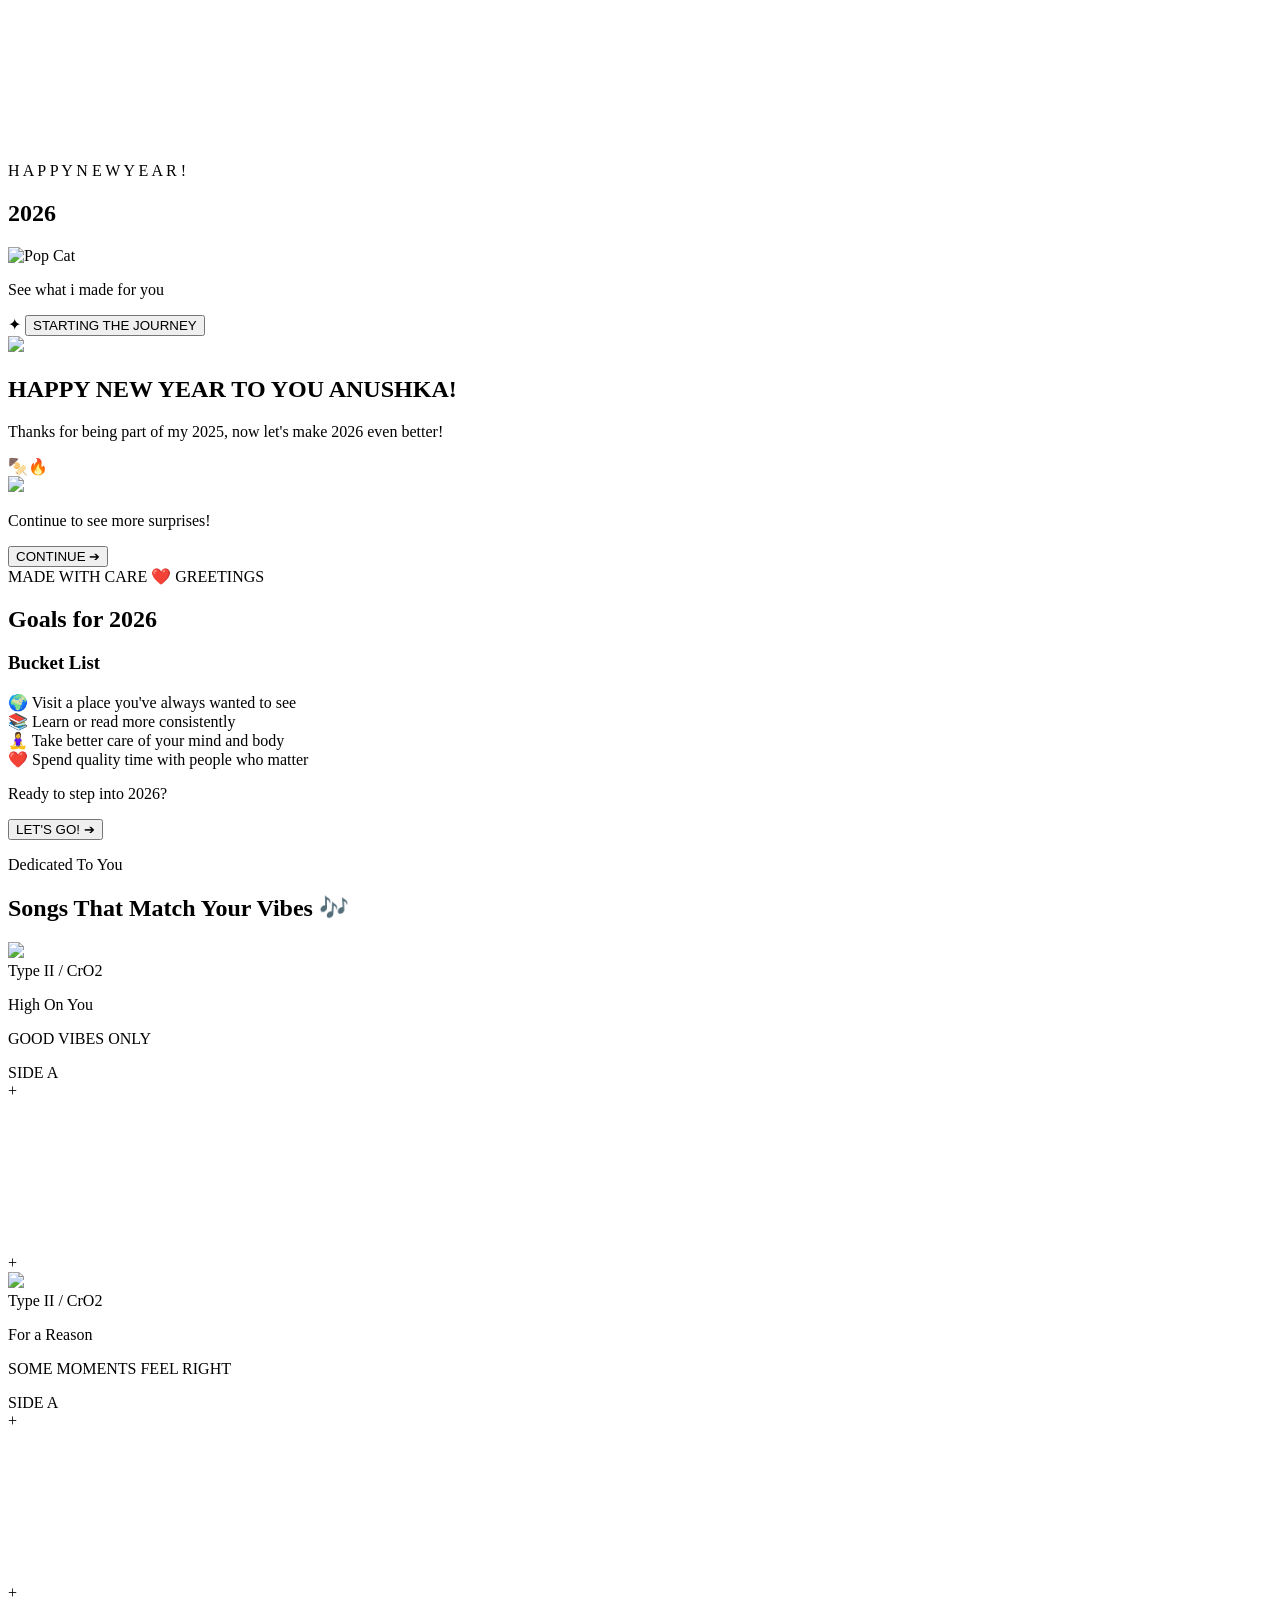
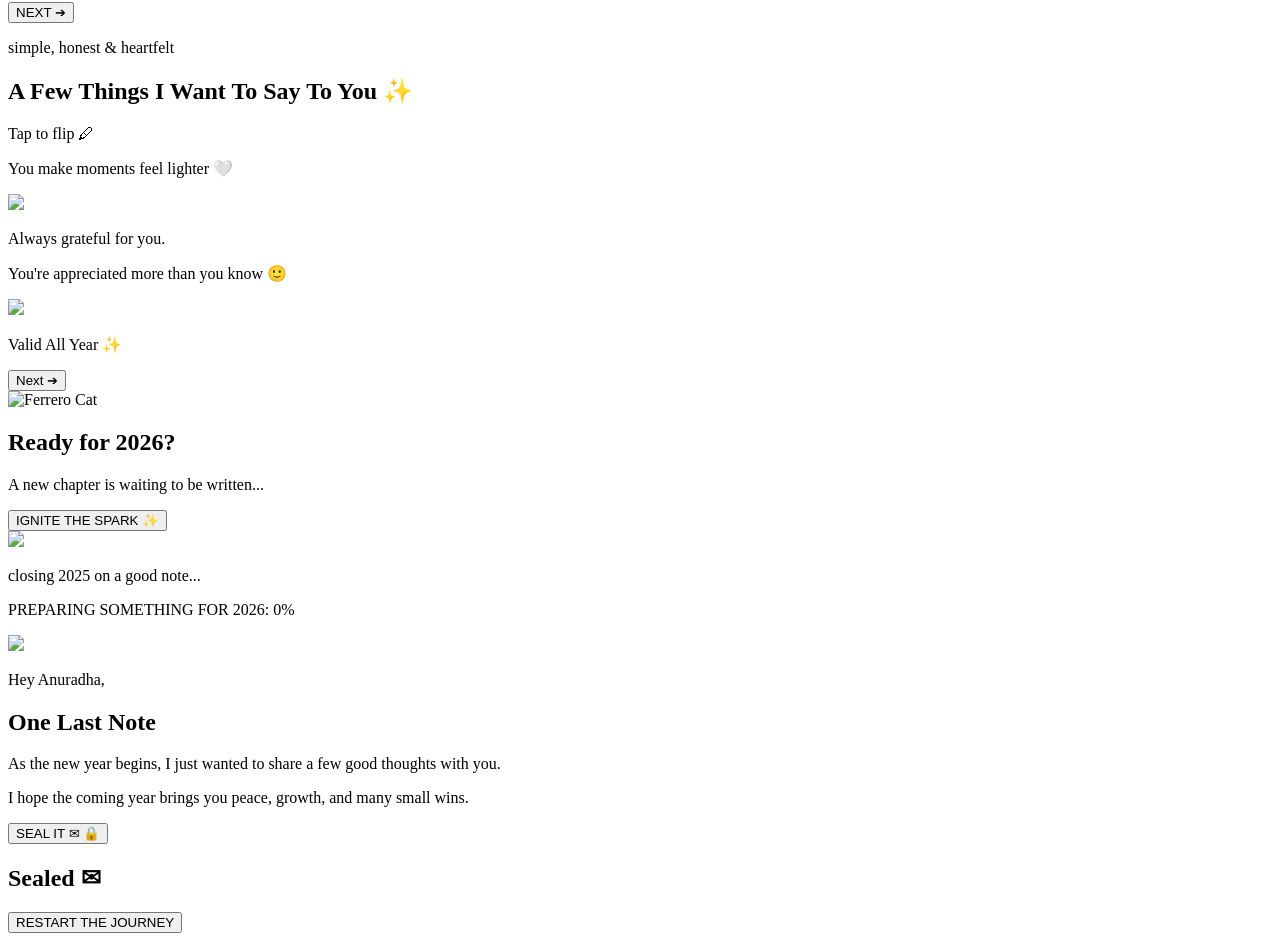
==== index.html @ 5d6a02c7 "Create index.html" ====
<!DOCTYPE html>
<html lang="en">
<head>
    <meta charset="UTF-8">
    <meta name="viewport" content="width=device-width, initial-scale=1.0, maximum-scale=1.0, user-scalable=no">
    <title>Anushka 2026 Surprises</title>
    <link rel="stylesheet" href="style.css">
    <link href="https://fonts.googleapis.com/css2?family=Cinzel:wght@400;700&family=Dancing+Script:wght@400;700&family=Quicksand:wght@300;400;600&family=Playfair+Display:ital,wght@0,400;0,700;1,400&display=swap" rel="stylesheet">
</head>
<body>

    <section id="scene-1" class="scene active dark-mode">
        <canvas id="star-canvas"></canvas>
        <canvas id="firework-canvas"></canvas>
        <div class="content-center hidden-content" id="intro-content">
            <div class="intro-sub">H A P P Y   N E W   Y E A R !</div>
            <h1 class="year-title">2026</h1>
            <div class="cat-box">
                <img src="pop_cat.gif" alt="Pop Cat">
            </div>
            <p class="italic-msg">See what i made for you</p>
            <div class="btn-container">
                <span class="sparkle">✦</span>
                <button class="text-btn" onclick="goToScene(2)">STARTING THE JOURNEY</button>
            </div>
        </div>
    </section>

    <section id="scene-2" class="scene red-mode">
        <img src="santa_top_left.png" class="corner-decoration top-left-cat">
        <div class="red-card">
            <h2 class="greeting-title">HAPPY NEW YEAR TO YOU ANUSHKA!</h2>
            <p class="greeting-subtitle">Thanks for being part of my 2025, now let's make 2026 even better!</p>
            <div class="bbq-wrapper">
                <div class="bbq-icon">🍢🔥</div>
                <img src="strawberry_jump.gif" class="bbq-cat-small">
            </div>
            <p class="continue-msg">Continue to see more surprises!</p>
            <button class="red-next-btn" onclick="goToScene(3)">CONTINUE ➔</button>
        </div>
        <div class="made-with-care">MADE WITH CARE ❤️ GREETINGS</div>
    </section>

    <section id="scene-3" class="scene light-mode">
        <div class="bucket-container">
            <h2 class="bucket-title">Goals for 2026</h2>
            <h3 class="bucket-subtitle">Bucket List</h3>
            <div class="check-list">
                <div class="check-item"><span class="box checked"></span> 🌍 Visit a place you've always wanted to see</div>
                <div class="check-item"><span class="box"></span> 📚 Learn or read more consistently</div>
                <div class="check-item"><span class="box"></span> 🧘‍♀️ Take better care of your mind and body</div>
                <div class="check-item"><span class="box"></span> ❤️ Spend quality time with people who matter</div>
            </div>
            <p class="ready-text">Ready to step into 2026?</p>
            <button class="go-btn" onclick="goToScene(4)">LET'S GO! ➔</button>
        </div>
    </section>

    <section id="scene-4" class="scene light-mode scrollable">
        <div class="music-header">
            <p class="vibe-text">Dedicated To You</p>
            <h2 class="vibe-title">Songs That Match Your Vibes 🎶</h2>
        </div>

        <div class="cassette-container" id="cassette-1" onclick="toggleMusic('high_on_you.mp3', this)">
            <div class="cassette-label">
                <img src="song1.jpg" class="album-art">
                <div class="song-meta">
                    <span class="tape-type">Type II / CrO2</span>
                    <p class="tape-title">High On You</p>
                    <p class="tape-sub">GOOD VIBES ONLY</p>
                </div>
                <div class="side-a">SIDE A</div>
            </div>
            <div class="tape-mechanism">
                <div class="wheel left-wheel"><div class="plus-mark">+</div></div>
                <div class="wave-container"><canvas class="wave-canvas"></canvas></div>
                <div class="wheel right-wheel"><div class="plus-mark">+</div></div>
            </div>
        </div>

        <div class="cassette-container" onclick="toggleMusic('for_a_reason.mp3', this)">
            <div class="cassette-label">
                <img src="song2.jpg" class="album-art">
                <div class="song-meta">
                    <span class="tape-type">Type II / CrO2</span>
                    <p class="tape-title">For a Reason</p>
                    <p class="tape-sub">SOME MOMENTS FEEL RIGHT</p>
                </div>
                <div class="side-a">SIDE A</div>
            </div>
            <div class="tape-mechanism">
                <div class="wheel left-wheel"><div class="plus-mark">+</div></div>
                <div class="wave-container"><canvas class="wave-canvas"></canvas></div>
                <div class="wheel right-wheel"><div class="plus-mark">+</div></div>
            </div>
        </div>

        <button class="floating-next" onclick="goToScene(5)">NEXT ➔</button>
        <div class="spacer"></div>
    </section>

    <section id="scene-5" class="scene light-mode scrollable">
        <div class="music-header">
            <p class="vibe-text">simple, honest & heartfelt</p>
            <h2 class="vibe-title">A Few Things I Want To Say To You ✨</h2>
            <p class="tap-flip">Tap to flip 🖊</p>
        </div>

        <div class="sticky-note-wrapper" onclick="this.classList.toggle('is-flipped')">
            <div class="note-inner">
                <div class="note-front note-pink">
                    <div class="tape-top"></div>
                    <p class="note-text">You make moments feel lighter 🤍</p>
                </div>
                <div class="note-back">
                    <img src="flip1.jpg">
                    <p class="back-caption">Always grateful for you.</p>
                </div>
            </div>
        </div>

        <div class="sticky-note-wrapper" onclick="this.classList.toggle('is-flipped')">
            <div class="note-inner">
                <div class="note-front note-yellow">
                    <div class="tape-top"></div>
                    <p class="note-text">You're appreciated more than you know 🙂</p>
                </div>
                <div class="note-back">
                    <img src="flip3.jpg">
                    <p class="back-caption">Valid All Year ✨</p>
                </div>
            </div>
        </div>

        <button class="pink-next-btn" onclick="goToScene(6)">Next ➔</button>
        <div class="spacer"></div>
    </section>

    <section id="scene-6" class="scene light-mode">
        <div class="ferrero-wrapper">
            <div class="ferrero-card">
                <img src="ferrero_cat.png" alt="Ferrero Cat">
            </div>
            <h2 class="ready-title">Ready for 2026?</h2>
            <p class="chapter-text">A new chapter is waiting to be written...</p>
            <button class="ignite-btn" onclick="goToScene(7)">IGNITE THE SPARK ✨</button>
        </div>
    </section>

    <section id="scene-7" class="scene light-mode">
        <div class="content-center">
            <img src="pop_cat.gif" class="loader-cat">
            <p class="closing-text">closing 2025 on a good note...</p>
            <div class="loading-bar-bg"><div class="loading-bar-fill"></div></div>
            <p class="loading-perc">PREPARING SOMETHING FOR 2026: <span id="perc">0%</span></p>
        </div>
    </section>

    <section id="scene-8" class="scene light-mode">
        <div class="letter-box">
            <div class="letter-top">
                <img src="final_cat_blend.png" class="blend-header">
            </div>
            <div class="letter-content">
                <p class="hey-anu">Hey Anuradha,</p>
                <h2 class="note-title">One Last Note</h2>
                <p class="main-para">As the new year begins, I just wanted to share a few good thoughts with you.</p>
                <p class="main-para">I hope the coming year brings you peace, growth, and many small wins.</p>
                <button class="seal-btn" onclick="goToScene(9)">SEAL IT ✉ 🔒</button>
            </div>
        </div>
    </section>

    <section id="scene-9" class="scene light-mode">
        <div class="content-center">
            <h2 class="sealed-header">Sealed ✉</h2>
            <div class="typewriter-box">
                <p id="type-text"></p>
            </div>
            <button class="restart-btn" id="restart" onclick="location.reload()">RESTART THE JOURNEY</button>
        </div>
    </section>

    <audio id="global-audio"></audio>
    <script src="script.js"></script>
</body>
</html>
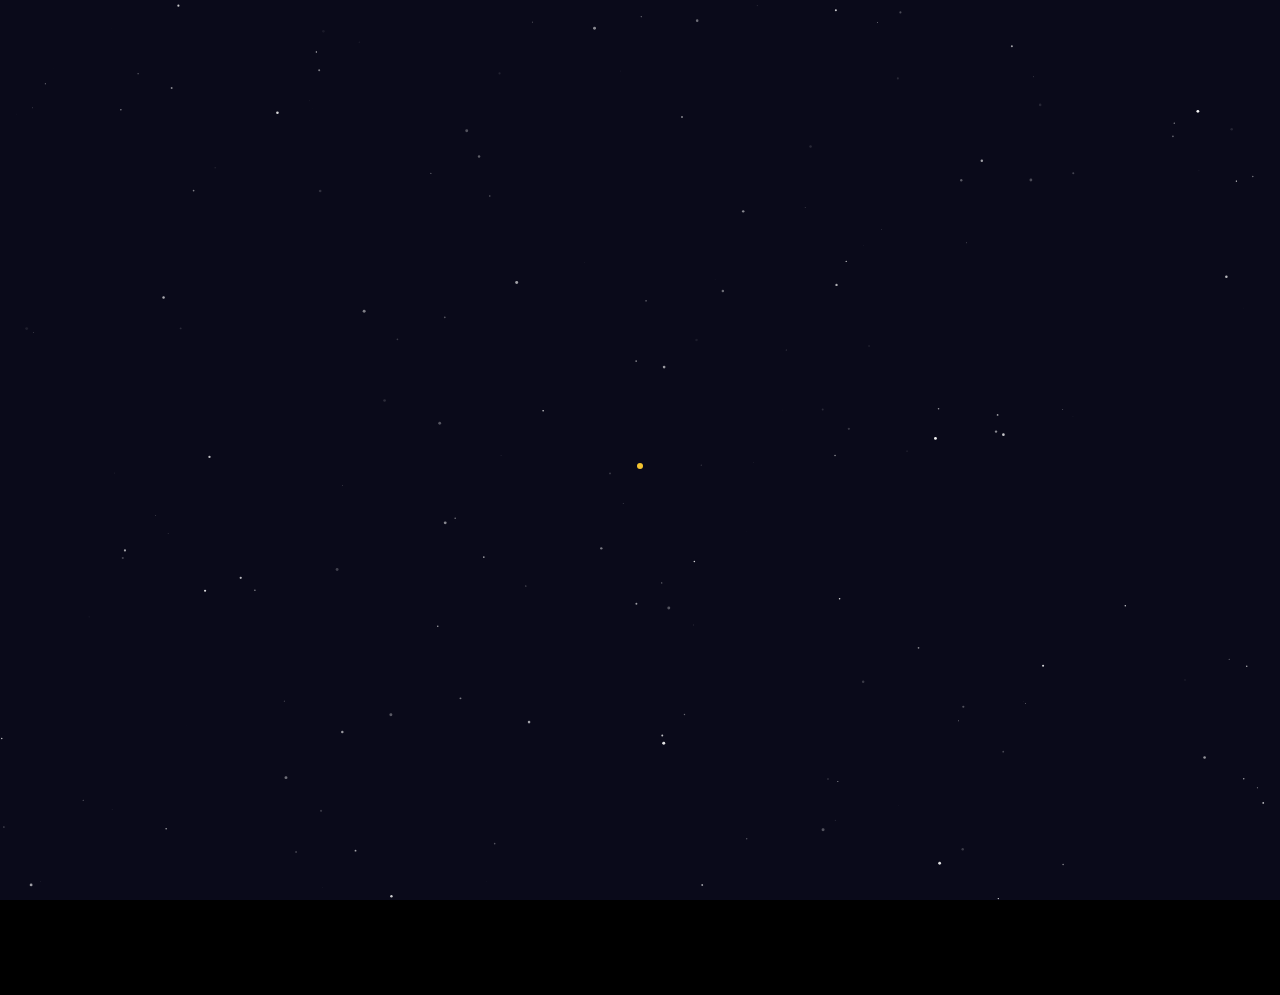
==== commit 0cb888bd: "Rename index (5).html to index.html" ====
--- a/index.html
+++ b/index.html
@@ -3,7 +3,7 @@
 <head>
     <meta charset="UTF-8">
     <meta name="viewport" content="width=device-width, initial-scale=1.0, maximum-scale=1.0, user-scalable=no">
-    <title>Anushka 2026 Surprises</title>
+    <title>anurag 2026 Surprises</title>
     <link rel="stylesheet" href="style.css">
     <link href="https://fonts.googleapis.com/css2?family=Cinzel:wght@400;700&family=Dancing+Script:wght@400;700&family=Quicksand:wght@300;400;600&family=Playfair+Display:ital,wght@0,400;0,700;1,400&display=swap" rel="stylesheet">
 </head>
@@ -27,16 +27,21 @@
     </section>
 
     <section id="scene-2" class="scene red-mode">
-        <img src="santa_top_left.png" class="corner-decoration top-left-cat">
-        <div class="red-card">
-            <h2 class="greeting-title">HAPPY NEW YEAR TO YOU ANUSHKA!</h2>
-            <p class="greeting-subtitle">Thanks for being part of my 2025, now let's make 2026 even better!</p>
-            <div class="bbq-wrapper">
-                <div class="bbq-icon">🍢🔥</div>
-                <img src="strawberry_jump.gif" class="bbq-cat-small">
-            </div>
-            <p class="continue-msg">Continue to see more surprises!</p>
-            <button class="red-next-btn" onclick="goToScene(3)">CONTINUE ➔</button>
+        <div class="envelope-wrapper">
+            <div class="envelope-body">
+                <img src="santa_top_left.png" class="envelope-cat-decoration">
+                <div class="envelope-flap"></div>
+                <div class="sliding-card">
+                    <h2 class="fancy-greeting">Happy New Year my dearest Anurag</h2>
+                    <img src="new_year_image.png" class="mid-card-img" alt="New Year Image">
+                    <p class="card-text">Thanks for being part of my 2025, now let's make 2026 even better!</p>
+                    <div class="bbq-wrapper">
+                        <div class="bbq-icon">🍢🔥</div>
+                        <img src="strawberry_jump.gif" class="bbq-cat-small">
+                    </div>
+                </div>
+            </div>
+            <button class="red-next-btn fancy-shadow" onclick="goToScene(3)">CONTINUE ➔</button>
         </div>
         <div class="made-with-care">MADE WITH CARE ❤️ GREETINGS</div>
     </section>
@@ -46,10 +51,10 @@
             <h2 class="bucket-title">Goals for 2026</h2>
             <h3 class="bucket-subtitle">Bucket List</h3>
             <div class="check-list">
-                <div class="check-item"><span class="box checked"></span> 🌍 Visit a place you've always wanted to see</div>
-                <div class="check-item"><span class="box"></span> 📚 Learn or read more consistently</div>
-                <div class="check-item"><span class="box"></span> 🧘‍♀️ Take better care of your mind and body</div>
-                <div class="check-item"><span class="box"></span> ❤️ Spend quality time with people who matter</div>
+                <div class="check-item"><span class="box"></span> 🌍 Study hard for straight 4 months and get into our dream med college.</div>
+                <div class="check-item"><span class="box"></span> 📚 love me always</div>
+                <div class="check-item"><span class="box"></span> 🧘‍♀️ read a lot of books and take better care of your mind and body</div>
+                <div class="check-item"><span class="box"></span> ❤️ eat healthy and spend quality time with me</div>
             </div>
             <p class="ready-text">Ready to step into 2026?</p>
             <button class="go-btn" onclick="goToScene(4)">LET'S GO! ➔</button>
@@ -62,7 +67,7 @@
             <h2 class="vibe-title">Songs That Match Your Vibes 🎶</h2>
         </div>
 
-        <div class="cassette-container" id="cassette-1" onclick="toggleMusic('high_on_you.mp3', this)">
+        <div class="cassette-container" onclick="toggleMusic('high_on_you.mp3', this)">
             <div class="cassette-label">
                 <img src="song1.jpg" class="album-art">
                 <div class="song-meta">
@@ -96,7 +101,24 @@
             </div>
         </div>
 
-        <button class="floating-next" onclick="goToScene(5)">NEXT ➔</button>
+        <div class="cassette-container" onclick="toggleMusic('dil_ka_jo_haal.mp3', this)">
+            <div class="cassette-label">
+                <img src="pop_cat.gif" class="album-art">
+                <div class="song-meta">
+                    <span class="tape-type">Type II / CrO2</span>
+                    <p class="tape-title">Dil ka Jo Haal Hai</p>
+                    <p class="tape-sub">PERFECT REFLECTIONS</p>
+                </div>
+                <div class="side-a">SIDE A</div>
+            </div>
+            <div class="tape-mechanism">
+                <div class="wheel left-wheel"><div class="plus-mark">+</div></div>
+                <div class="wave-container"><canvas class="wave-canvas"></canvas></div>
+                <div class="wheel right-wheel"><div class="plus-mark">+</div></div>
+            </div>
+        </div>
+
+        <button class="floating-next fancy-btn-large" onclick="goToScene(5)">NEXT ➔</button>
         <div class="spacer"></div>
     </section>
 
@@ -113,10 +135,7 @@
                     <div class="tape-top"></div>
                     <p class="note-text">You make moments feel lighter 🤍</p>
                 </div>
-                <div class="note-back">
-                    <img src="flip1.jpg">
-                    <p class="back-caption">Always grateful for you.</p>
-                </div>
+                <div class="note-back"><img src="flip1.jpg"><p class="back-caption">Always grateful.</p></div>
             </div>
         </div>
 
@@ -124,27 +143,34 @@
             <div class="note-inner">
                 <div class="note-front note-yellow">
                     <div class="tape-top"></div>
-                    <p class="note-text">You're appreciated more than you know 🙂</p>
-                </div>
-                <div class="note-back">
-                    <img src="flip3.jpg">
-                    <p class="back-caption">Valid All Year ✨</p>
-                </div>
-            </div>
-        </div>
-
-        <button class="pink-next-btn" onclick="goToScene(6)">Next ➔</button>
+                    <p class="note-text"> i Love you more than you know 💖</p>
+                </div>
+                <div class="note-back"><img src="flip3.jpg"><p class="back-caption">Valid All Year ✨</p></div>
+            </div>
+        </div>
+
+        <div class="sticky-note-wrapper" onclick="this.classList.toggle('is-flipped')">
+            <div class="note-inner">
+                <div class="note-front note-pink" style="background:#e1f5fe">
+                    <div class="tape-top"></div>
+                    <p class="note-text">New Year Voucher: Extra smiles 😄</p>
+                </div>
+                <div class="note-back"><img src="final_cat_blend.png"><p class="back-caption">Keep Shining.</p></div>
+            </div>
+        </div>
+
+        <button class="pink-next-btn fancy-btn-large" onclick="goToScene(6)">Next ➔</button>
         <div class="spacer"></div>
     </section>
 
     <section id="scene-6" class="scene light-mode">
-        <div class="ferrero-wrapper">
-            <div class="ferrero-card">
+        <div class="ferrero-wrapper centered-box">
+            <div class="ferrero-card-small">
                 <img src="ferrero_cat.png" alt="Ferrero Cat">
             </div>
-            <h2 class="ready-title">Ready for 2026?</h2>
-            <p class="chapter-text">A new chapter is waiting to be written...</p>
-            <button class="ignite-btn" onclick="goToScene(7)">IGNITE THE SPARK ✨</button>
+            <h2 class="ready-title-fancy">Ready for 2026?</h2>
+            <p class="chapter-text-large">A new chapter is waiting to be written...</p>
+            <button class="ignite-btn-aesthetic" onclick="goToScene(7)">IGNITE THE SPARK ✨</button>
         </div>
     </section>
 
@@ -153,32 +179,34 @@
             <img src="pop_cat.gif" class="loader-cat">
             <p class="closing-text">closing 2025 on a good note...</p>
             <div class="loading-bar-bg"><div class="loading-bar-fill"></div></div>
-            <p class="loading-perc">PREPARING SOMETHING FOR 2026: <span id="perc">0%</span></p>
-        </div>
-    </section>
-
-    <section id="scene-8" class="scene light-mode">
-        <div class="letter-box">
+            <p class="loading-perc">PREPARING FOR 2026: <span id="perc">0%</span></p>
+        </div>
+    </section>
+
+    <section id="scene-8" class="scene light-mode aesthetic-center">
+        <div class="letter-box aesthetic-card">
             <div class="letter-top">
                 <img src="final_cat_blend.png" class="blend-header">
             </div>
             <div class="letter-content">
-                <p class="hey-anu">Hey Anuradha,</p>
-                <h2 class="note-title">One Last Note</h2>
-                <p class="main-para">As the new year begins, I just wanted to share a few good thoughts with you.</p>
-                <p class="main-para">I hope the coming year brings you peace, growth, and many small wins.</p>
-                <button class="seal-btn" onclick="goToScene(9)">SEAL IT ✉ 🔒</button>
-            </div>
-        </div>
-    </section>
-
-    <section id="scene-9" class="scene light-mode">
-        <div class="content-center">
-            <h2 class="sealed-header">Sealed ✉</h2>
+                <p class="hey-anu">Hey anurag,</p>
+                <h2 class="note-title">One Last Note my forever favourite boy💌</h2>
+                <p class="main-para">As this new year begins, I wish for us. more love, more understanding, more laughter, and countless moments together. May this year be kind to you, fulfil your dreams, and keep us close, always.
+I love you more than I can ever explain. With you, love truly feels like home.
+Happy New Year, my love 🤍</p>
+                <button class="seal-btn-gold" onclick="goToScene(9)">SEAL IT ✉ 🔒</button>
+            </div>
+        </div>
+    </section>
+
+    <section id="scene-9" class="scene light-mode decorated-shield">
+        <div class="shield-decoration-container">
+            <div class="sparkles-bg">✨ 🛡️ ✨</div>
+            <h2 class="shield-header-fancy">Sealed ✉</h2>
             <div class="typewriter-box">
-                <p id="type-text"></p>
-            </div>
-            <button class="restart-btn" id="restart" onclick="location.reload()">RESTART THE JOURNEY</button>
+                <p id="type-text" class="shield-font"></p>
+            </div>
+            <button class="restart-btn-aesthetic" id="restart" onclick="location.reload()">RESTART THE JOURNEY</button>
         </div>
     </section>
 
--- a/style.css
+++ b/style.css
@@ -0,0 +1,101 @@
+/* --- UNIVERSAL & FONTS --- */
+* { margin: 0; padding: 0; box-sizing: border-box; -webkit-tap-highlight-color: transparent; }
+body { font-family: 'Quicksand', sans-serif; overflow: hidden; height: 100vh; width: 100vw; background: #000; }
+
+/* THEMES */
+.dark-mode { background: #0a0a1a; color: white; }
+.light-mode { background: #FFF8E7; color: #4a4a4a; }
+.red-mode { background: #E63946; color: white; }
+
+/* SCENE MANAGEMENT */
+.scene { position: absolute; top: 0; left: 0; width: 100%; height: 100%; opacity: 0; pointer-events: none; transition: opacity 0.6s ease; display: flex; flex-direction: column; align-items: center; }
+.scene.active { opacity: 1; pointer-events: all; z-index: 10; }
+.scrollable { overflow-y: auto; display: block; }
+
+/* --- SCENE 1: STAR & FIREWORK --- */
+#star-canvas, #firework-canvas { position: absolute; top: 0; left: 0; width: 100%; height: 100%; pointer-events: none; }
+.content-center { display: flex; flex-direction: column; justify-content: center; align-items: center; height: 100%; width: 100%; text-align: center; padding: 20px; z-index: 20; position: relative; }
+.hidden-content { opacity: 0; transform: translateY(20px); transition: all 1.5s ease; }
+.visible-content { opacity: 1; transform: translateY(0); }
+.year-title { font-family: 'Cinzel', serif; font-size: 5rem; font-weight: 700; color: transparent; background: linear-gradient(to bottom, #fff, #f4c430); -webkit-background-clip: text; margin: 10px 0; }
+.cat-box img { width: 110px; border: 2.5px solid #f4c430; padding: 5px; background: rgba(0,0,0,0.2); }
+.text-btn { background: none; border: none; border-bottom: 1.5px solid #f4c430; color: #f4c430; font-family: 'Cinzel'; letter-spacing: 2px; padding-bottom: 5px; cursor: pointer; margin-top: 25px; }
+
+/* --- SCENE 2: RED GREETING --- */
+.red-card { background: white; width: 85%; padding: 40px 20px; border-radius: 12px; color: #E63946; text-align: center; box-shadow: 0 10px 30px rgba(0,0,0,0.2); position: relative; margin-top: 60px; }
+.corner-decoration { position: absolute; width: 110px; z-index: 20; }
+.top-left-cat { top: -20px; left: -20px; }
+.greeting-title { font-family: 'Cinzel'; font-size: 1.2rem; line-height: 1.4; margin-bottom: 15px; }
+.greeting-subtitle { font-family: 'Quicksand'; font-size: 0.9rem; color: #555; }
+.bbq-wrapper { margin: 25px 0; display: flex; flex-direction: column; align-items: center; }
+.bbq-icon { font-size: 4rem; margin-bottom: 10px; }
+.bbq-cat-small { width: 50px; }
+.red-next-btn { background: #E63946; color: white; border: none; padding: 12px 30px; border-radius: 50px; font-weight: bold; margin-top: 20px; cursor: pointer; }
+.made-with-care { position: absolute; bottom: 30px; font-size: 0.7rem; letter-spacing: 2px; opacity: 0.8; }
+
+/* --- SCENE 3: BUCKET LIST --- */
+.bucket-container { background: white; width: 85%; height: 75%; border-radius: 15px; padding: 40px 25px; margin-top: 60px; box-shadow: 0 5px 15px rgba(0,0,0,0.05); text-align: center; }
+.bucket-title { font-family: 'Playfair Display'; font-size: 1.8rem; font-weight: 700; color: #333; }
+.bucket-subtitle { font-family: 'Dancing Script'; font-size: 2.2rem; color: #E63946; margin-bottom: 30px; }
+.check-list { text-align: left; }
+.check-item { margin-bottom: 20px; display: flex; align-items: center; font-size: 0.95rem; color: #555; font-weight: 600; }
+.box { width: 22px; height: 22px; border: 2px solid #E63946; margin-right: 15px; border-radius: 4px; position: relative; }
+.box.checked::after { content: '✓'; position: absolute; top: -3px; left: 3px; color: #E63946; font-size: 1.2rem; font-weight: bold; }
+.go-btn { background: #E63946; color: white; border: none; padding: 15px 50px; border-radius: 50px; font-weight: 800; margin-top: 40px; width: 100%; box-shadow: 0 4px 10px rgba(230,57,70,0.3); }
+
+/* --- SCENE 4: MUSIC --- */
+.music-header { text-align: center; padding: 50px 20px 20px; }
+.vibe-text { font-family: 'Dancing Script'; font-size: 1.3rem; color: #E63946; }
+.vibe-title { font-family: 'Cinzel'; font-size: 1.2rem; margin-top: 5px; }
+.cassette-container { width: 330px; height: 180px; background: #c0392b; border-radius: 12px; margin: 30px auto; padding: 15px; position: relative; box-shadow: 0 10px 20px rgba(0,0,0,0.15); transition: 0.2s; }
+.cassette-label { background: #ecf0f1; height: 60%; border-radius: 5px; display: flex; align-items: center; padding: 10px; color: #333; }
+.album-art { width: 75px; height: 75px; border-radius: 50%; object-fit: cover; border: 3px solid #c0392b; margin-right: 15px; }
+.tape-title { font-family: 'Dancing Script'; font-size: 1.5rem; font-weight: bold; }
+.tape-sub { font-size: 0.6rem; color: #888; font-weight: bold; margin-top: 2px; }
+.side-a { position: absolute; right: 25px; top: 25px; font-weight: 900; font-size: 0.7rem; color: #555; }
+.tape-mechanism { display: flex; justify-content: space-between; align-items: center; margin-top: 15px; padding: 0 35px; }
+.wheel { width: 35px; height: 35px; background: white; border-radius: 50%; border: 3px solid #333; display: flex; align-items: center; justify-content: center; position: relative; }
+.plus-mark { font-weight: 900; color: #333; font-size: 1.2rem; }
+.wave-container { width: 80px; height: 25px; background: rgba(0,0,0,0.2); border-radius: 5px; overflow: hidden; }
+.wave-canvas { width: 100%; height: 100%; }
+
+/* ANIMATIONS WHEN PLAYING */
+.cassette-container.playing { animation: shaky 0.1s infinite; border: 2px solid #f1c40f; }
+@keyframes shaky { 0% { transform: rotate(0.2deg); } 100% { transform: rotate(-0.2deg); } }
+.cassette-container.playing .wheel { animation: spin 2s linear infinite; }
+@keyframes spin { 100% { transform: rotate(360deg); } }
+.floating-next { position: fixed; bottom: 25px; right: 25px; background: #E63946; color: white; border: none; padding: 12px 30px; border-radius: 50px; font-weight: bold; box-shadow: 0 5px 15px rgba(0,0,0,0.2); }
+
+/* --- SCENE 5: FLIP CARDS --- */
+.sticky-note-wrapper { perspective: 1000px; width: 280px; height: 320px; margin: 30px auto; }
+.note-inner { position: relative; width: 100%; height: 100%; transition: transform 0.8s; transform-style: preserve-3d; }
+.is-flipped .note-inner { transform: rotateY(180deg); }
+.note-front, .note-back { position: absolute; width: 100%; height: 100%; backface-visibility: hidden; border-radius: 10px; box-shadow: 0 5px 15px rgba(0,0,0,0.1); padding: 25px; display: flex; flex-direction: column; justify-content: center; align-items: center; }
+.note-back { transform: rotateY(180deg); background: white; }
+.note-back img { width: 100%; border-radius: 5px; height: 180px; object-fit: cover; }
+.back-caption { font-family: 'Dancing Script'; font-size: 1.4rem; color: #E63946; margin-top: 15px; }
+.tape-top { width: 90px; height: 25px; background: rgba(255, 255, 255, 0.4); position: absolute; top: -10px; left: 50%; transform: translateX(-50%) rotate(-2deg); box-shadow: 0 1px 3px rgba(0,0,0,0.1); }
+.note-pink { background: #ffcdd2; transform: rotate(-1deg); }
+.note-yellow { background: #fff9c4; transform: rotate(1deg); }
+.note-text { font-family: 'Dancing Script'; font-size: 1.8rem; text-align: center; color: #333; font-weight: bold; }
+
+/* --- SCENE 6: FERRERO --- */
+.ferrero-card { background: white; padding: 15px; border-radius: 10px; box-shadow: 0 10px 30px rgba(0,0,0,0.05); transform: rotate(-2deg); margin-bottom: 35px; }
+.ferrero-card img { width: 220px; border-radius: 4px; }
+.ready-title { font-family: 'Dancing Script'; font-size: 2.8rem; color: #333; }
+.chapter-text { font-style: italic; color: #888; margin: 10px 0 40px; }
+.ignite-btn { border: 2px solid #f4c430; background: transparent; color: #f4c430; padding: 15px 40px; border-radius: 50px; font-weight: bold; cursor: pointer; }
+
+/* --- SCENE 8: ONE LAST NOTE --- */
+.letter-box { background: white; width: 85%; border-radius: 12px; overflow: hidden; box-shadow: 0 10px 30px rgba(0,0,0,0.08); }
+.blend-header { width: 100%; height: 200px; object-fit: cover; mask-image: linear-gradient(to bottom, rgba(0,0,0,1) 70%, rgba(0,0,0,0)); -webkit-mask-image: linear-gradient(to bottom, rgba(0,0,0,1) 70%, rgba(0,0,0,0)); }
+.letter-content { padding: 30px; text-align: left; }
+.hey-anu { font-family: 'Dancing Script'; color: #f4c430; font-size: 1.5rem; }
+.note-title { font-family: 'Playfair Display'; font-size: 2.2rem; margin: 10px 0 20px; }
+.main-para { font-size: 0.95rem; line-height: 1.6; color: #555; margin-bottom: 15px; }
+.seal-btn { background: #333; color: white; width: 100%; padding: 15px; border-radius: 50px; border: none; font-weight: bold; margin-top: 15px; }
+
+/* --- SCENE 9: SEALED --- */
+.typewriter-box { background: white; padding: 40px 20px; border-radius: 15px; width: 85%; margin: 30px 0; min-height: 120px; display: flex; align-items: center; }
+.handwriting-big { font-family: 'Dancing Script'; font-size: 1.8rem; color: #f4c430; line-height: 1.5; text-align: center; }
+.restart-btn { opacity: 0; pointer-events: none; transition: 1s; border: 2px solid #f4c430; color: #f4c430; background: transparent; padding: 12px 35px; border-radius: 50px; font-weight: bold; }
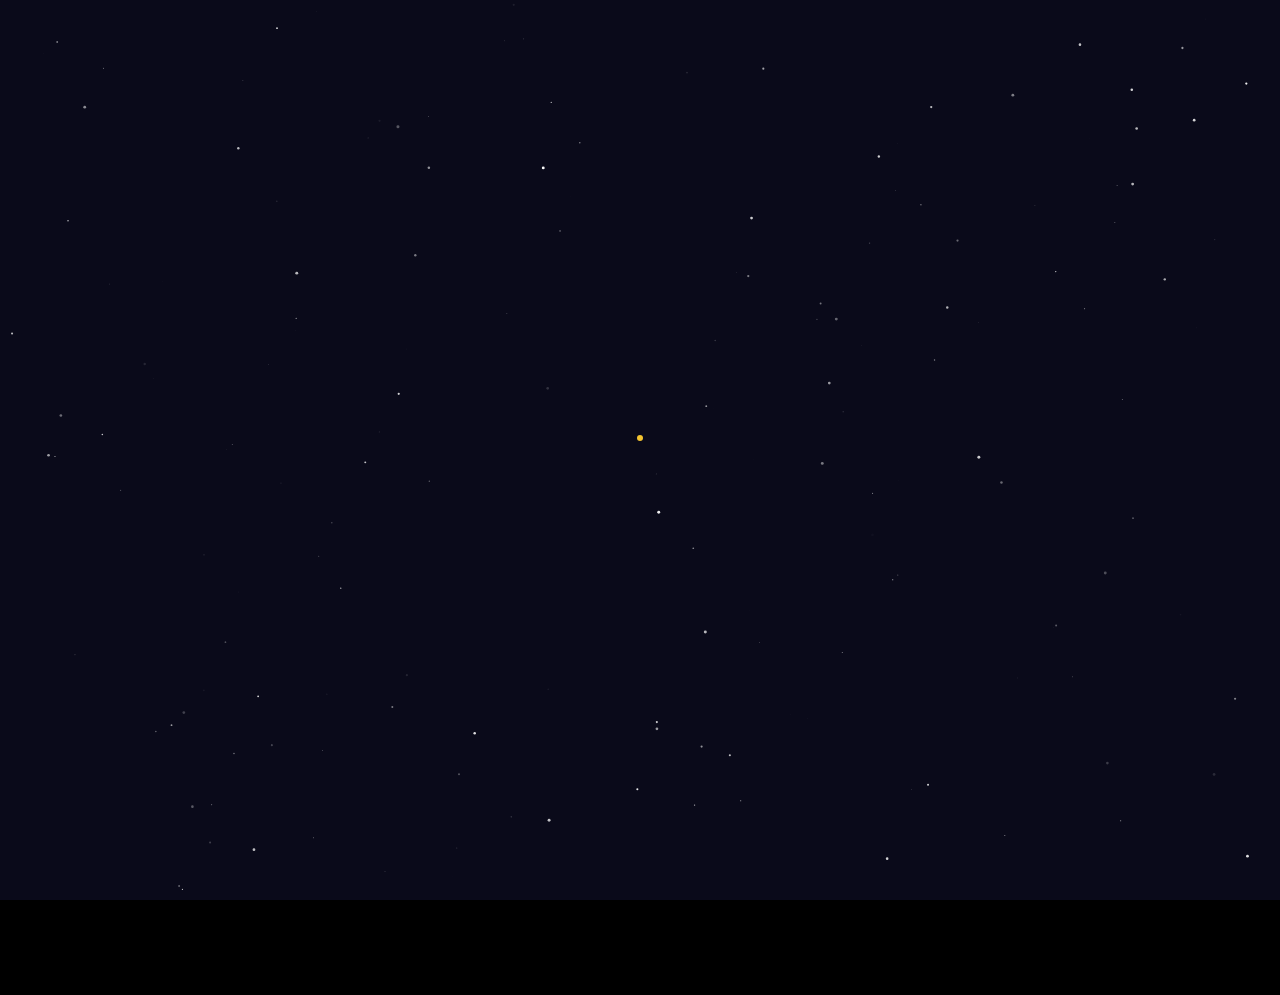
==== commit b5e6c56f: "Update index.html" ====
--- a/index.html
+++ b/index.html
@@ -3,7 +3,7 @@
 <head>
     <meta charset="UTF-8">
     <meta name="viewport" content="width=device-width, initial-scale=1.0, maximum-scale=1.0, user-scalable=no">
-    <title>anurag 2026 Surprises</title>
+    <title>Anurag 2026 Surprises</title>
     <link rel="stylesheet" href="style.css">
     <link href="https://fonts.googleapis.com/css2?family=Cinzel:wght@400;700&family=Dancing+Script:wght@400;700&family=Quicksand:wght@300;400;600&family=Playfair+Display:ital,wght@0,400;0,700;1,400&display=swap" rel="stylesheet">
 </head>
@@ -15,9 +15,7 @@
         <div class="content-center hidden-content" id="intro-content">
             <div class="intro-sub">H A P P Y   N E W   Y E A R !</div>
             <h1 class="year-title">2026</h1>
-            <div class="cat-box">
-                <img src="pop_cat.gif" alt="Pop Cat">
-            </div>
+            <div class="cat-box"><img src="pop_cat.gif" alt="Pop Cat"></div>
             <p class="italic-msg">See what i made for you</p>
             <div class="btn-container">
                 <span class="sparkle">✦</span>
@@ -51,12 +49,11 @@
             <h2 class="bucket-title">Goals for 2026</h2>
             <h3 class="bucket-subtitle">Bucket List</h3>
             <div class="check-list">
-                <div class="check-item"><span class="box"></span> 🌍 Study hard for straight 4 months and get into our dream med college.</div>
-                <div class="check-item"><span class="box"></span> 📚 love me always</div>
-                <div class="check-item"><span class="box"></span> 🧘‍♀️ read a lot of books and take better care of your mind and body</div>
-                <div class="check-item"><span class="box"></span> ❤️ eat healthy and spend quality time with me</div>
+                <div class="check-item"><span class="box"></span> 🌍 Study hard & get into our dream med college</div>
+                <div class="check-item"><span class="box"></span> 📚 Love me always</div>
+                <div class="check-item"><span class="box"></span> 🧘‍♀️ Read books & take care of mind/body</div>
+                <div class="check-item"><span class="box"></span> ❤️ Spend quality time with me</div>
             </div>
-            <p class="ready-text">Ready to step into 2026?</p>
             <button class="go-btn" onclick="goToScene(4)">LET'S GO! ➔</button>
         </div>
     </section>
@@ -66,108 +63,67 @@
             <p class="vibe-text">Dedicated To You</p>
             <h2 class="vibe-title">Songs That Match Your Vibes 🎶</h2>
         </div>
-
         <div class="cassette-container" onclick="toggleMusic('high_on_you.mp3', this)">
             <div class="cassette-label">
                 <img src="song1.jpg" class="album-art">
-                <div class="song-meta">
-                    <span class="tape-type">Type II / CrO2</span>
-                    <p class="tape-title">High On You</p>
-                    <p class="tape-sub">GOOD VIBES ONLY</p>
-                </div>
-                <div class="side-a">SIDE A</div>
+                <div class="song-meta"><p class="tape-title">High On You</p></div>
             </div>
             <div class="tape-mechanism">
-                <div class="wheel left-wheel"><div class="plus-mark">+</div></div>
+                <div class="wheel left-wheel">+</div>
                 <div class="wave-container"><canvas class="wave-canvas"></canvas></div>
-                <div class="wheel right-wheel"><div class="plus-mark">+</div></div>
+                <div class="wheel right-wheel">+</div>
             </div>
         </div>
-
         <div class="cassette-container" onclick="toggleMusic('for_a_reason.mp3', this)">
             <div class="cassette-label">
                 <img src="song2.jpg" class="album-art">
-                <div class="song-meta">
-                    <span class="tape-type">Type II / CrO2</span>
-                    <p class="tape-title">For a Reason</p>
-                    <p class="tape-sub">SOME MOMENTS FEEL RIGHT</p>
-                </div>
-                <div class="side-a">SIDE A</div>
+                <div class="song-meta"><p class="tape-title">For a Reason</p></div>
             </div>
             <div class="tape-mechanism">
-                <div class="wheel left-wheel"><div class="plus-mark">+</div></div>
+                <div class="wheel left-wheel">+</div>
                 <div class="wave-container"><canvas class="wave-canvas"></canvas></div>
-                <div class="wheel right-wheel"><div class="plus-mark">+</div></div>
+                <div class="wheel right-wheel">+</div>
             </div>
         </div>
-
         <div class="cassette-container" onclick="toggleMusic('dil_ka_jo_haal.mp3', this)">
             <div class="cassette-label">
                 <img src="pop_cat.gif" class="album-art">
-                <div class="song-meta">
-                    <span class="tape-type">Type II / CrO2</span>
-                    <p class="tape-title">Dil ka Jo Haal Hai</p>
-                    <p class="tape-sub">PERFECT REFLECTIONS</p>
-                </div>
-                <div class="side-a">SIDE A</div>
+                <div class="song-meta"><p class="tape-title">Dil ka Jo Haal Hai</p></div>
             </div>
             <div class="tape-mechanism">
-                <div class="wheel left-wheel"><div class="plus-mark">+</div></div>
+                <div class="wheel left-wheel">+</div>
                 <div class="wave-container"><canvas class="wave-canvas"></canvas></div>
-                <div class="wheel right-wheel"><div class="plus-mark">+</div></div>
+                <div class="wheel right-wheel">+</div>
             </div>
         </div>
-
         <button class="floating-next fancy-btn-large" onclick="goToScene(5)">NEXT ➔</button>
-        <div class="spacer"></div>
     </section>
 
     <section id="scene-5" class="scene light-mode scrollable">
-        <div class="music-header">
-            <p class="vibe-text">simple, honest & heartfelt</p>
-            <h2 class="vibe-title">A Few Things I Want To Say To You ✨</h2>
-            <p class="tap-flip">Tap to flip 🖊</p>
-        </div>
-
         <div class="sticky-note-wrapper" onclick="this.classList.toggle('is-flipped')">
             <div class="note-inner">
-                <div class="note-front note-pink">
-                    <div class="tape-top"></div>
-                    <p class="note-text">You make moments feel lighter 🤍</p>
-                </div>
-                <div class="note-back"><img src="flip1.jpg"><p class="back-caption">Always grateful.</p></div>
+                <div class="note-front note-pink"><p class="note-text">You make moments feel lighter 🤍</p></div>
+                <div class="note-back"><img src="flip1.jpg"></div>
             </div>
         </div>
-
         <div class="sticky-note-wrapper" onclick="this.classList.toggle('is-flipped')">
             <div class="note-inner">
-                <div class="note-front note-yellow">
-                    <div class="tape-top"></div>
-                    <p class="note-text"> i Love you more than you know 💖</p>
-                </div>
-                <div class="note-back"><img src="flip3.jpg"><p class="back-caption">Valid All Year ✨</p></div>
+                <div class="note-front note-yellow"><p class="note-text">i Love you more than you know 💖</p></div>
+                <div class="note-back"><img src="flip3.jpg"></div>
             </div>
         </div>
-
         <div class="sticky-note-wrapper" onclick="this.classList.toggle('is-flipped')">
             <div class="note-inner">
-                <div class="note-front note-pink" style="background:#e1f5fe">
-                    <div class="tape-top"></div>
-                    <p class="note-text">New Year Voucher: Extra smiles 😄</p>
-                </div>
-                <div class="note-back"><img src="final_cat_blend.png"><p class="back-caption">Keep Shining.</p></div>
+                <div class="note-front note-pink" style="background:#e1f5fe"><p class="note-text">New Year Voucher: Extra smiles 😄</p></div>
+                <div class="note-back"><img src="final_cat_blend.png"></div>
             </div>
         </div>
-
         <button class="pink-next-btn fancy-btn-large" onclick="goToScene(6)">Next ➔</button>
-        <div class="spacer"></div>
     </section>
 
     <section id="scene-6" class="scene light-mode">
         <div class="ferrero-wrapper centered-box">
-            <div class="ferrero-card-small">
-                <img src="ferrero_cat.png" alt="Ferrero Cat">
-            </div>
+            <div class="ferrero-card-small"><img src="ferrero_cat.png" alt="Ferrero Cat"></div>
             <h2 class="ready-title-fancy">Ready for 2026?</h2>
             <p class="chapter-text-large">A new chapter is waiting to be written...</p>
             <button class="ignite-btn-aesthetic" onclick="goToScene(7)">IGNITE THE SPARK ✨</button>
@@ -185,29 +141,20 @@
 
     <section id="scene-8" class="scene light-mode aesthetic-center">
         <div class="letter-box aesthetic-card">
-            <div class="letter-top">
-                <img src="final_cat_blend.png" class="blend-header">
-            </div>
+            <div class="letter-top"><img src="final_cat_blend.png" class="blend-header"></div>
             <div class="letter-content">
                 <p class="hey-anu">Hey anurag,</p>
-                <h2 class="note-title">One Last Note my forever favourite boy💌</h2>
-                <p class="main-para">As this new year begins, I wish for us. more love, more understanding, more laughter, and countless moments together. May this year be kind to you, fulfil your dreams, and keep us close, always.
-I love you more than I can ever explain. With you, love truly feels like home.
-Happy New Year, my love 🤍</p>
+                <h2 class="note-title">One Last Note💌</h2>
+                <p class="main-para">Happy New Year, my love 🤍</p>
                 <button class="seal-btn-gold" onclick="goToScene(9)">SEAL IT ✉ 🔒</button>
             </div>
         </div>
     </section>
 
     <section id="scene-9" class="scene light-mode decorated-shield">
-        <div class="shield-decoration-container">
-            <div class="sparkles-bg">✨ 🛡️ ✨</div>
-            <h2 class="shield-header-fancy">Sealed ✉</h2>
-            <div class="typewriter-box">
-                <p id="type-text" class="shield-font"></p>
-            </div>
-            <button class="restart-btn-aesthetic" id="restart" onclick="location.reload()">RESTART THE JOURNEY</button>
-        </div>
+        <h2 class="shield-header-fancy">Sealed ✉</h2>
+        <div class="typewriter-box"><p id="type-text" class="shield-font"></p></div>
+        <button class="restart-btn-aesthetic" id="restart" onclick="location.reload()">RESTART</button>
     </section>
 
     <audio id="global-audio"></audio>
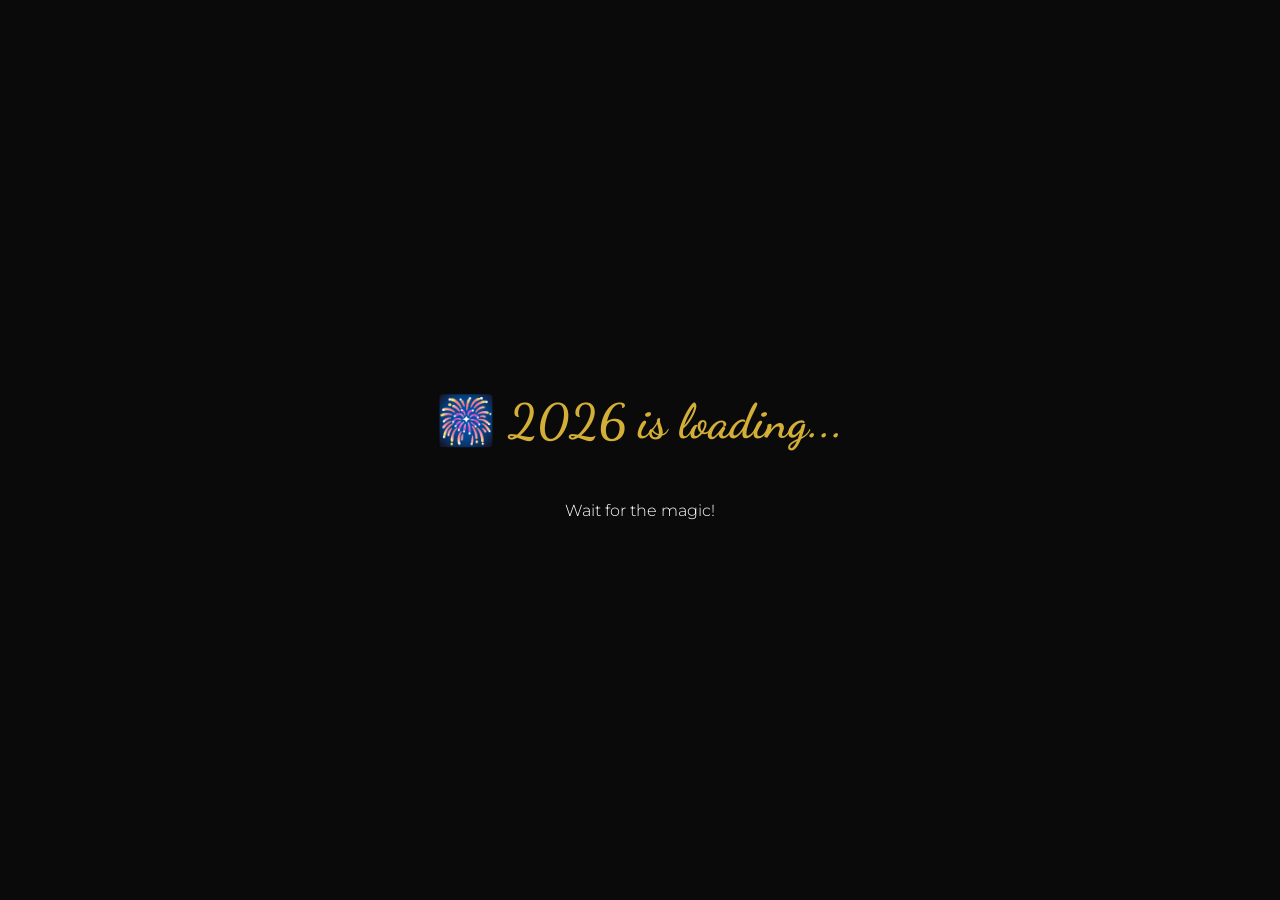
==== commit 79d9963e: "Rename index (4).html to index.html" ====
--- a/index.html
+++ b/index.html
@@ -2,162 +2,176 @@
 <html lang="en">
 <head>
     <meta charset="UTF-8">
-    <meta name="viewport" content="width=device-width, initial-scale=1.0, maximum-scale=1.0, user-scalable=no">
-    <title>Anurag 2026 Surprises</title>
-    <link rel="stylesheet" href="style.css">
-    <link href="https://fonts.googleapis.com/css2?family=Cinzel:wght@400;700&family=Dancing+Script:wght@400;700&family=Quicksand:wght@300;400;600&family=Playfair+Display:ital,wght@0,400;0,700;1,400&display=swap" rel="stylesheet">
+    <meta name="viewport" content="width=device-width, initial-scale=1.0">
+    <title>Happy New Year 2026</title>
+    <link href="https://fonts.googleapis.com/css2?family=Dancing+Script:wght@700&family=Montserrat:wght@300;500&display=swap" rel="stylesheet">
+    <style>
+        :root {
+            --gold: #D4AF37;
+            --dark: #0a0a0a;
+            --white: #ffffff;
+        }
+
+        body, html {
+            margin: 0;
+            padding: 0;
+            width: 100%;
+            height: 100%;
+            background-color: var(--dark);
+            color: var(--white);
+            font-family: 'Montserrat', sans-serif;
+            overflow: hidden;
+            display: flex;
+            justify-content: center;
+            align-items: center;
+            text-align: center;
+        }
+
+        /* All Sections Styling */
+        .section {
+            display: none; /* Initially hidden */
+            flex-direction: column;
+            align-items: center;
+            justify-content: center;
+            width: 90%;
+            max-width: 600px;
+            animation: fadeIn 1.5s ease-in-out;
+        }
+
+        .active { display: flex; }
+
+        @keyframes fadeIn {
+            from { opacity: 0; transform: translateY(20px); }
+            to { opacity: 1; transform: translateY(0); }
+        }
+
+        h1 { font-family: 'Dancing Script', cursive; font-size: 3rem; color: var(--gold); }
+        p { line-height: 1.6; font-weight: 300; }
+
+        /* Buttons */
+        .btn {
+            margin-top: 20px;
+            padding: 10px 25px;
+            border: 1px solid var(--gold);
+            background: transparent;
+            color: var(--gold);
+            cursor: pointer;
+            transition: 0.3s;
+            text-transform: uppercase;
+            letter-spacing: 2px;
+        }
+
+        .btn:hover { background: var(--gold); color: var(--dark); }
+
+        /* Envelope Styling */
+        .envelope {
+            width: 150px;
+            height: 100px;
+            background: #c0392b;
+            position: relative;
+            cursor: pointer;
+            margin-bottom: 20px;
+        }
+        .envelope::after {
+            content: '';
+            position: absolute;
+            top: 0; left: 0;
+            border-left: 75px solid transparent;
+            border-right: 75px solid transparent;
+            border-top: 50px solid #e74c3c;
+        }
+
+        /* Image Placeholder */
+        .pic-frame {
+            width: 250px;
+            height: 250px;
+            border: 5px solid white;
+            box-shadow: 0 10px 30px rgba(0,0,0,0.5);
+            background: #222; /* Add your image path in src later */
+            object-fit: cover;
+        }
+
+        /* List Styling */
+        ul { list-style: none; padding: 0; }
+        li { margin: 10px 0; font-size: 1.1rem; border-bottom: 1px solid #333; padding-bottom: 5px; }
+
+    </style>
 </head>
 <body>
 
-    <section id="scene-1" class="scene active dark-mode">
-        <canvas id="star-canvas"></canvas>
-        <canvas id="firework-canvas"></canvas>
-        <div class="content-center hidden-content" id="intro-content">
-            <div class="intro-sub">H A P P Y   N E W   Y E A R !</div>
-            <h1 class="year-title">2026</h1>
-            <div class="cat-box"><img src="pop_cat.gif" alt="Pop Cat"></div>
-            <p class="italic-msg">See what i made for you</p>
-            <div class="btn-container">
-                <span class="sparkle">✦</span>
-                <button class="text-btn" onclick="goToScene(2)">STARTING THE JOURNEY</button>
-            </div>
+    <div id="firecracker-page" class="section active">
+        <h1 id="fire-text">🎆 2026 is loading...</h1>
+        <p>Wait for the magic!</p>
+    </div>
+
+    <div id="envelope-page" class="section">
+        <h1>You have a message!</h1>
+        <div class="envelope" onclick="nextPage('envelope-page', 'list-page')"></div>
+        <p>Tap the envelope to open</p>
+    </div>
+
+    <div id="list-page" class="section">
+        <h1>2026 Goals</h1>
+        <ul>
+            <li>✨ Keep Growing</li>
+            <li>🚀 Work on Jarvis Project</li>
+            <li>📚 Learn New Skills</li>
+        </ul>
+        <button class="btn" onclick="nextPage('list-page', 'song-page')">Continue</button>
+    </div>
+
+    <div id="song-page" class="section">
+        <h1>Your 2026 Anthem</h1>
+        <div style="margin: 20px 0;">
+            <p>🎵 Playing your favorite track...</p>
         </div>
-    </section>
+        <button class="btn" onclick="nextPage('song-page', 'pic-page')">Next</button>
+    </div>
 
-    <section id="scene-2" class="scene red-mode">
-        <div class="envelope-wrapper">
-            <div class="envelope-body">
-                <img src="santa_top_left.png" class="envelope-cat-decoration">
-                <div class="envelope-flap"></div>
-                <div class="sliding-card">
-                    <h2 class="fancy-greeting">Happy New Year my dearest Anurag</h2>
-                    <img src="new_year_image.png" class="mid-card-img" alt="New Year Image">
-                    <p class="card-text">Thanks for being part of my 2025, now let's make 2026 even better!</p>
-                    <div class="bbq-wrapper">
-                        <div class="bbq-icon">🍢🔥</div>
-                        <img src="strawberry_jump.gif" class="bbq-cat-small">
-                    </div>
-                </div>
-            </div>
-            <button class="red-next-btn fancy-shadow" onclick="goToScene(3)">CONTINUE ➔</button>
-        </div>
-        <div class="made-with-care">MADE WITH CARE ❤️ GREETINGS</div>
-    </section>
+    <div id="pic-page" class="section">
+        <h1>A Beautiful Memory</h1>
+        <img src="https://via.placeholder.com/250" alt="Your Pic" class="pic-frame">
+        <button class="btn" onclick="nextPage('pic-page', 'ready-2026-page')">Ready for 2026?</button>
+    </div>
 
-    <section id="scene-3" class="scene light-mode">
-        <div class="bucket-container">
-            <h2 class="bucket-title">Goals for 2026</h2>
-            <h3 class="bucket-subtitle">Bucket List</h3>
-            <div class="check-list">
-                <div class="check-item"><span class="box"></span> 🌍 Study hard & get into our dream med college</div>
-                <div class="check-item"><span class="box"></span> 📚 Love me always</div>
-                <div class="check-item"><span class="box"></span> 🧘‍♀️ Read books & take care of mind/body</div>
-                <div class="check-item"><span class="box"></span> ❤️ Spend quality time with me</div>
-            </div>
-            <button class="go-btn" onclick="goToScene(4)">LET'S GO! ➔</button>
-        </div>
-    </section>
+    <div id="ready-2026-page" class="section">
+        <h1>Are you ready for 2026?</h1>
+        <p>New year, new opportunities, and new dreams.</p>
+        <button class="btn" onclick="nextPage('ready-2026-page', 'closing-2025-page')">Let's Go</button>
+    </div>
 
-    <section id="scene-4" class="scene light-mode scrollable">
-        <div class="music-header">
-            <p class="vibe-text">Dedicated To You</p>
-            <h2 class="vibe-title">Songs That Match Your Vibes 🎶</h2>
-        </div>
-        <div class="cassette-container" onclick="toggleMusic('high_on_you.mp3', this)">
-            <div class="cassette-label">
-                <img src="song1.jpg" class="album-art">
-                <div class="song-meta"><p class="tape-title">High On You</p></div>
-            </div>
-            <div class="tape-mechanism">
-                <div class="wheel left-wheel">+</div>
-                <div class="wave-container"><canvas class="wave-canvas"></canvas></div>
-                <div class="wheel right-wheel">+</div>
-            </div>
-        </div>
-        <div class="cassette-container" onclick="toggleMusic('for_a_reason.mp3', this)">
-            <div class="cassette-label">
-                <img src="song2.jpg" class="album-art">
-                <div class="song-meta"><p class="tape-title">For a Reason</p></div>
-            </div>
-            <div class="tape-mechanism">
-                <div class="wheel left-wheel">+</div>
-                <div class="wave-container"><canvas class="wave-canvas"></canvas></div>
-                <div class="wheel right-wheel">+</div>
-            </div>
-        </div>
-        <div class="cassette-container" onclick="toggleMusic('dil_ka_jo_haal.mp3', this)">
-            <div class="cassette-label">
-                <img src="pop_cat.gif" class="album-art">
-                <div class="song-meta"><p class="tape-title">Dil ka Jo Haal Hai</p></div>
-            </div>
-            <div class="tape-mechanism">
-                <div class="wheel left-wheel">+</div>
-                <div class="wave-container"><canvas class="wave-canvas"></canvas></div>
-                <div class="wheel right-wheel">+</div>
-            </div>
-        </div>
-        <button class="floating-next fancy-btn-large" onclick="goToScene(5)">NEXT ➔</button>
-    </section>
+    <div id="closing-2025-page" class="section">
+        <h1>Closing the 2025 Chapter</h1>
+        <p>Thank you for all the lessons, 2025. It's time to say goodbye.</p>
+        <button class="btn" onclick="nextPage('closing-2025-page', 'note-page')">One Last Note</button>
+    </div>
 
-    <section id="scene-5" class="scene light-mode scrollable">
-        <div class="sticky-note-wrapper" onclick="this.classList.toggle('is-flipped')">
-            <div class="note-inner">
-                <div class="note-front note-pink"><p class="note-text">You make moments feel lighter 🤍</p></div>
-                <div class="note-back"><img src="flip1.jpg"></div>
-            </div>
-        </div>
-        <div class="sticky-note-wrapper" onclick="this.classList.toggle('is-flipped')">
-            <div class="note-inner">
-                <div class="note-front note-yellow"><p class="note-text">i Love you more than you know 💖</p></div>
-                <div class="note-back"><img src="flip3.jpg"></div>
-            </div>
-        </div>
-        <div class="sticky-note-wrapper" onclick="this.classList.toggle('is-flipped')">
-            <div class="note-inner">
-                <div class="note-front note-pink" style="background:#e1f5fe"><p class="note-text">New Year Voucher: Extra smiles 😄</p></div>
-                <div class="note-back"><img src="final_cat_blend.png"></div>
-            </div>
-        </div>
-        <button class="pink-next-btn fancy-btn-large" onclick="goToScene(6)">Next ➔</button>
-    </section>
+    <div id="note-page" class="section">
+        <h1>A Special Note</h1>
+        <p>"The best is yet to come. Keep building, keep believing."</p>
+        <button class="btn" onclick="nextPage('note-page', 'shield-page')">Finish</button>
+    </div>
 
-    <section id="scene-6" class="scene light-mode">
-        <div class="ferrero-wrapper centered-box">
-            <div class="ferrero-card-small"><img src="ferrero_cat.png" alt="Ferrero Cat"></div>
-            <h2 class="ready-title-fancy">Ready for 2026?</h2>
-            <p class="chapter-text-large">A new chapter is waiting to be written...</p>
-            <button class="ignite-btn-aesthetic" onclick="goToScene(7)">IGNITE THE SPARK ✨</button>
-        </div>
-    </section>
+    <div id="shield-page" class="section">
+        <h1>🛡️ Your 2026 Shield</h1>
+        <p>Protection, Strength, and Success for the year ahead.</p>
+        <h1 style="font-size: 1.5rem;">Happy New Year!</h1>
+        <button class="btn" onclick="location.reload()">Restart</button>
+    </div>
 
-    <section id="scene-7" class="scene light-mode">
-        <div class="content-center">
-            <img src="pop_cat.gif" class="loader-cat">
-            <p class="closing-text">closing 2025 on a good note...</p>
-            <div class="loading-bar-bg"><div class="loading-bar-fill"></div></div>
-            <p class="loading-perc">PREPARING FOR 2026: <span id="perc">0%</span></p>
-        </div>
-    </section>
+    <script>
+        // Fix for the GIF/Jeep issue:
+        // Automatically move from firecracker to envelope after 4 seconds
+        setTimeout(() => {
+            nextPage('firecracker-page', 'envelope-page');
+        }, 4000);
 
-    <section id="scene-8" class="scene light-mode aesthetic-center">
-        <div class="letter-box aesthetic-card">
-            <div class="letter-top"><img src="final_cat_blend.png" class="blend-header"></div>
-            <div class="letter-content">
-                <p class="hey-anu">Hey anurag,</p>
-                <h2 class="note-title">One Last Note💌</h2>
-                <p class="main-para">Happy New Year, my love 🤍</p>
-                <button class="seal-btn-gold" onclick="goToScene(9)">SEAL IT ✉ 🔒</button>
-            </div>
-        </div>
-    </section>
-
-    <section id="scene-9" class="scene light-mode decorated-shield">
-        <h2 class="shield-header-fancy">Sealed ✉</h2>
-        <div class="typewriter-box"><p id="type-text" class="shield-font"></p></div>
-        <button class="restart-btn-aesthetic" id="restart" onclick="location.reload()">RESTART</button>
-    </section>
-
-    <audio id="global-audio"></audio>
-    <script src="script.js"></script>
+        function nextPage(currentId, nextId) {
+            // Hide current
+            document.getElementById(currentId).classList.remove('active');
+            // Show next
+            document.getElementById(nextId).classList.add('active');
+        }
+    </script>
 </body>
 </html>
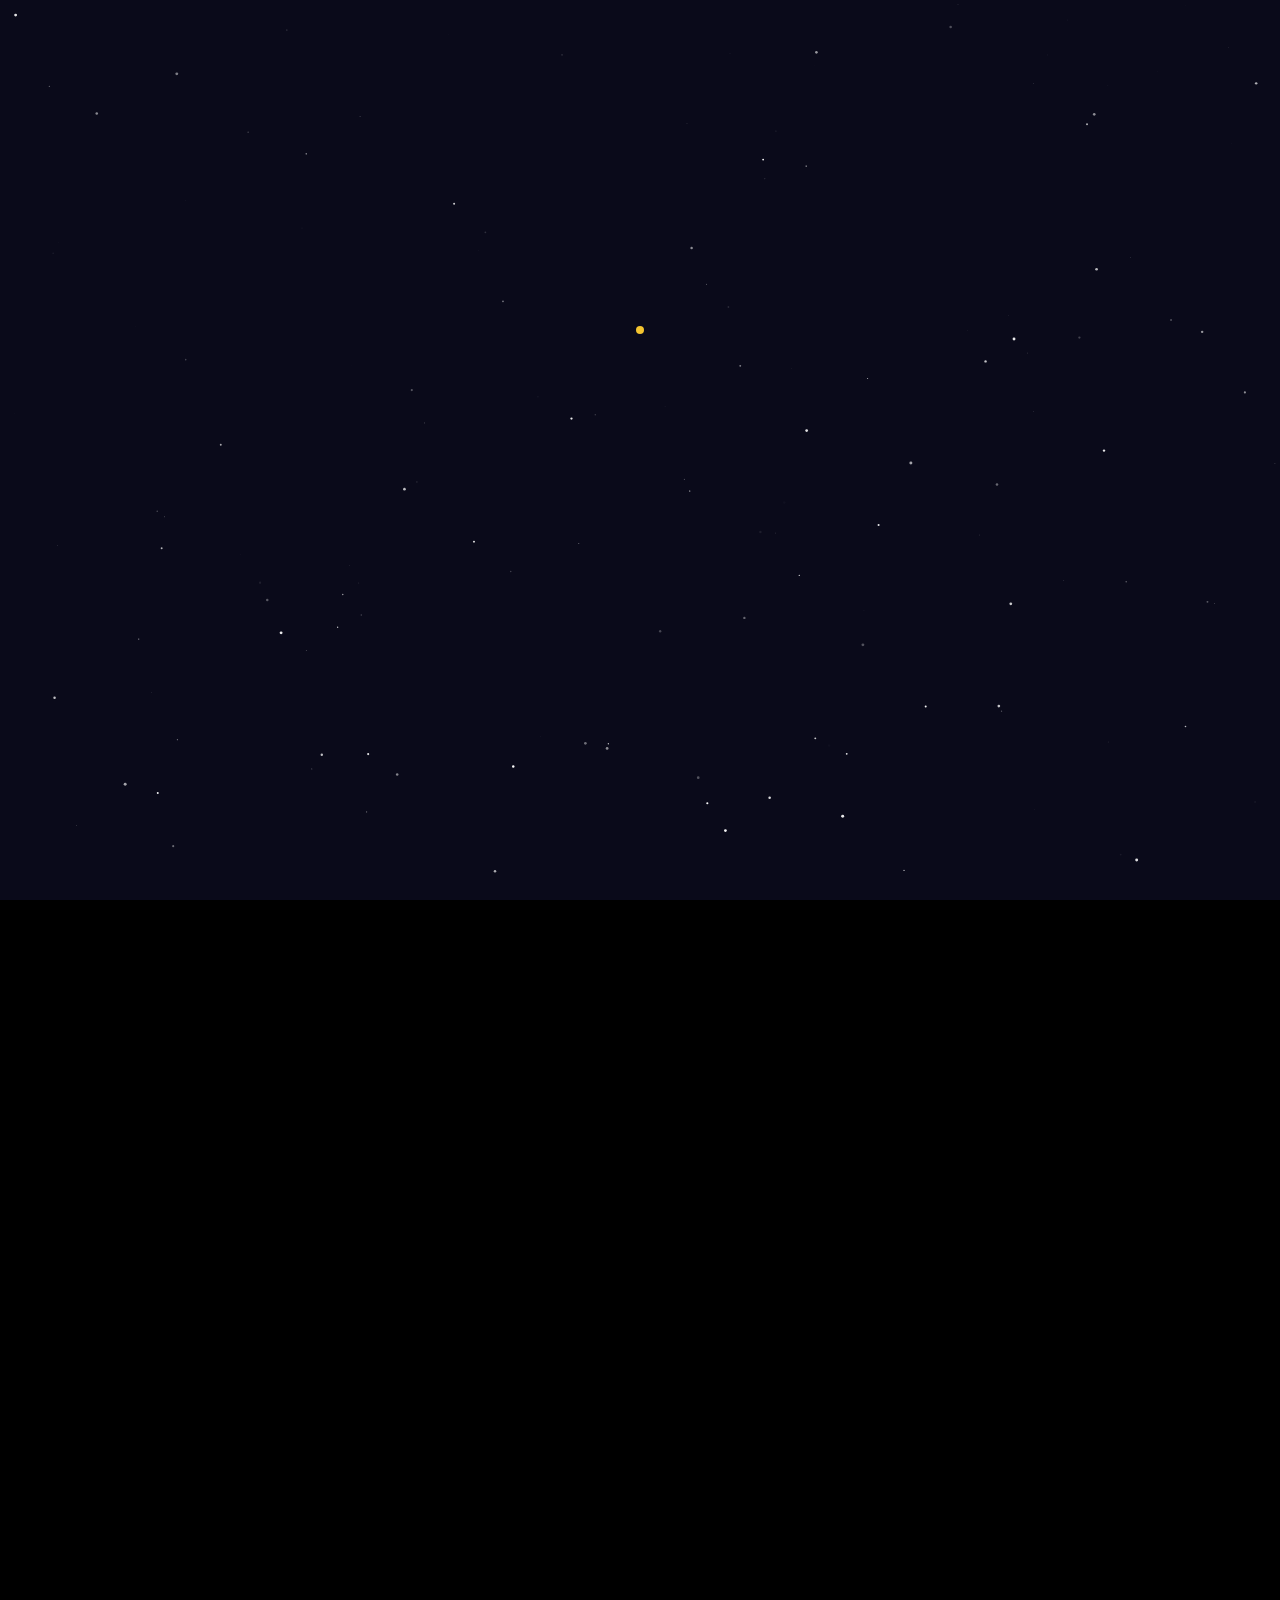
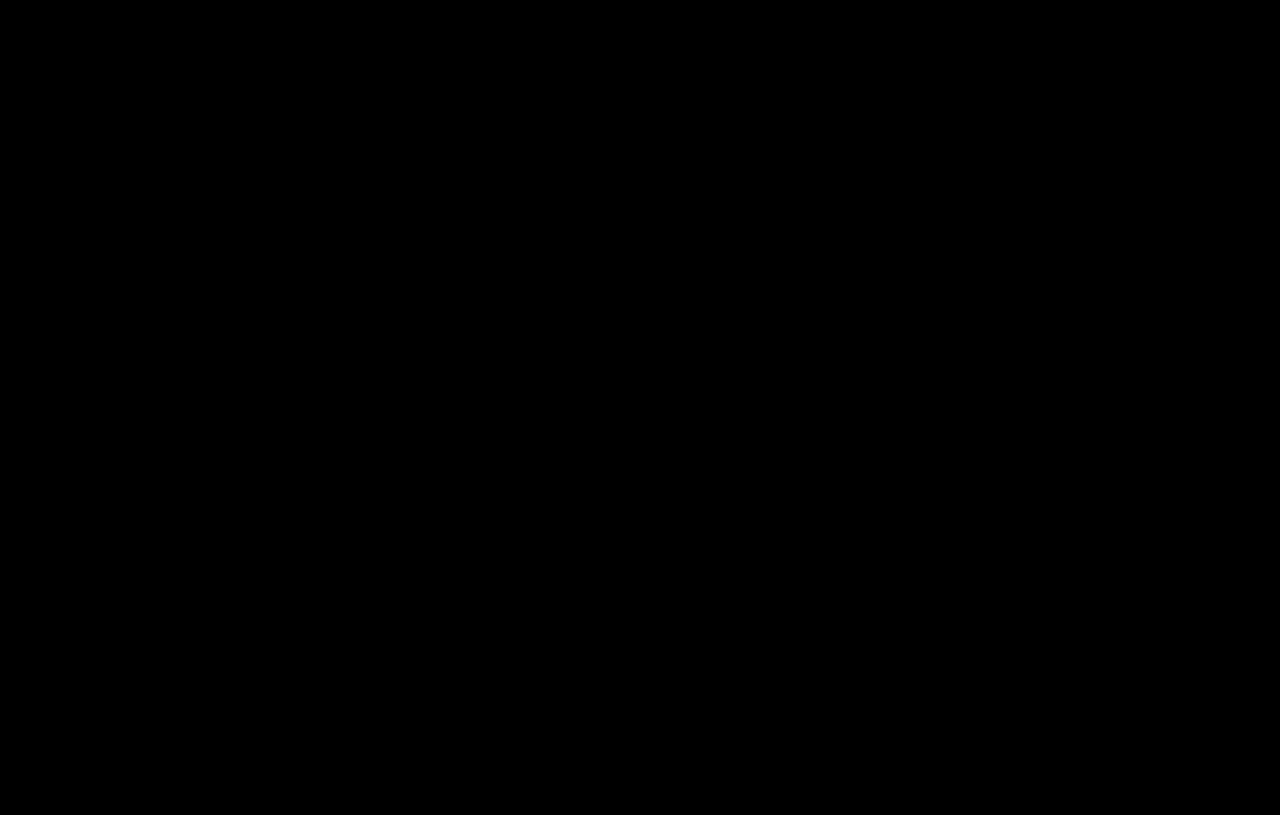
==== commit 19b95d47: "Update index.html" ====
--- a/index.html
+++ b/index.html
@@ -2,176 +2,193 @@
 <html lang="en">
 <head>
     <meta charset="UTF-8">
-    <meta name="viewport" content="width=device-width, initial-scale=1.0">
-    <title>Happy New Year 2026</title>
-    <link href="https://fonts.googleapis.com/css2?family=Dancing+Script:wght@700&family=Montserrat:wght@300;500&display=swap" rel="stylesheet">
-    <style>
-        :root {
-            --gold: #D4AF37;
-            --dark: #0a0a0a;
-            --white: #ffffff;
-        }
-
-        body, html {
-            margin: 0;
-            padding: 0;
-            width: 100%;
-            height: 100%;
-            background-color: var(--dark);
-            color: var(--white);
-            font-family: 'Montserrat', sans-serif;
-            overflow: hidden;
-            display: flex;
-            justify-content: center;
-            align-items: center;
-            text-align: center;
-        }
-
-        /* All Sections Styling */
-        .section {
-            display: none; /* Initially hidden */
-            flex-direction: column;
-            align-items: center;
-            justify-content: center;
-            width: 90%;
-            max-width: 600px;
-            animation: fadeIn 1.5s ease-in-out;
-        }
-
-        .active { display: flex; }
-
-        @keyframes fadeIn {
-            from { opacity: 0; transform: translateY(20px); }
-            to { opacity: 1; transform: translateY(0); }
-        }
-
-        h1 { font-family: 'Dancing Script', cursive; font-size: 3rem; color: var(--gold); }
-        p { line-height: 1.6; font-weight: 300; }
-
-        /* Buttons */
-        .btn {
-            margin-top: 20px;
-            padding: 10px 25px;
-            border: 1px solid var(--gold);
-            background: transparent;
-            color: var(--gold);
-            cursor: pointer;
-            transition: 0.3s;
-            text-transform: uppercase;
-            letter-spacing: 2px;
-        }
-
-        .btn:hover { background: var(--gold); color: var(--dark); }
-
-        /* Envelope Styling */
-        .envelope {
-            width: 150px;
-            height: 100px;
-            background: #c0392b;
-            position: relative;
-            cursor: pointer;
-            margin-bottom: 20px;
-        }
-        .envelope::after {
-            content: '';
-            position: absolute;
-            top: 0; left: 0;
-            border-left: 75px solid transparent;
-            border-right: 75px solid transparent;
-            border-top: 50px solid #e74c3c;
-        }
-
-        /* Image Placeholder */
-        .pic-frame {
-            width: 250px;
-            height: 250px;
-            border: 5px solid white;
-            box-shadow: 0 10px 30px rgba(0,0,0,0.5);
-            background: #222; /* Add your image path in src later */
-            object-fit: cover;
-        }
-
-        /* List Styling */
-        ul { list-style: none; padding: 0; }
-        li { margin: 10px 0; font-size: 1.1rem; border-bottom: 1px solid #333; padding-bottom: 5px; }
-
-    </style>
+    <meta name="viewport" content="width=device-width, initial-scale=1.0, maximum-scale=1.0, user-scalable=no">
+    <title>Anurag 2026 Surprises</title>
+    <link rel="stylesheet" href="style.css">
+    <link href="https://fonts.googleapis.com/css2?family=Cinzel:wght@400;700&family=Dancing+Script:wght@400;700&family=Quicksand:wght@300;400;600&family=Playfair+Display:ital,wght@0,400;0,700;1,400&display=swap" rel="stylesheet">
 </head>
 <body>
 
-    <div id="firecracker-page" class="section active">
-        <h1 id="fire-text">🎆 2026 is loading...</h1>
-        <p>Wait for the magic!</p>
-    </div>
+    <section id="scene-1" class="scene active dark-mode">
+        <canvas id="star-canvas"></canvas>
+        <canvas id="firework-canvas"></canvas>
+        <div class="content-center hidden-content" id="intro-content">
+            <div class="intro-sub">H A P P Y   N E W   Y E A R !</div>
+            <h1 class="year-title">2026</h1>
+            <div class="cat-box">
+                <img src="pop_cat.gif" alt="Pop Cat">
+            </div>
+            <p class="italic-msg">See what i made for you</p>
+            <div class="btn-container">
+                <span class="sparkle">✦</span>
+                <button class="text-btn" onclick="goToScene(2)">STARTING THE JOURNEY</button>
+            </div>
+        </div>
+    </section>
 
-    <div id="envelope-page" class="section">
-        <h1>You have a message!</h1>
-        <div class="envelope" onclick="nextPage('envelope-page', 'list-page')"></div>
-        <p>Tap the envelope to open</p>
-    </div>
+    <section id="scene-2" class="scene red-mode">
+        <div class="envelope-wrapper">
+            <div class="envelope-body">
+                <img src="santa_top_left.png" class="env-cat-corner">
+                <div class="envelope-flap"></div>
+                <div class="sliding-card">
+                    <h2 class="fancy-header">Happy New Year my dearest Anurag</h2>
+                    <img src="final_cat_blend.png" class="mid-card-img" alt="New Year Image">
+                    <p class="card-sub">Thanks for being part of my 2025, now let's make 2026 even better!</p>
+                    <div class="bbq-zone">
+                        <div class="bbq-emoji">🍢🔥</div>
+                        <img src="strawberry_jump.gif" class="strawberry-cat">
+                    </div>
+                </div>
+            </div>
+            <button class="fancy-nav-btn" onclick="goToScene(3)">CONTINUE ➔</button>
+        </div>
+        <div class="made-with-care">MADE WITH CARE ❤️ GREETINGS</div>
+    </section>
 
-    <div id="list-page" class="section">
-        <h1>2026 Goals</h1>
-        <ul>
-            <li>✨ Keep Growing</li>
-            <li>🚀 Work on Jarvis Project</li>
-            <li>📚 Learn New Skills</li>
-        </ul>
-        <button class="btn" onclick="nextPage('list-page', 'song-page')">Continue</button>
-    </div>
+    <section id="scene-3" class="scene light-mode">
+        <div class="bucket-container">
+            <h2 class="bucket-title">Goals for 2026</h2>
+            <h3 class="bucket-subtitle">Bucket List</h3>
+            <div class="check-list">
+                <div class="check-item"><span class="box"></span> 🌍 Study hard for straight 4 months & get into dream med college</div>
+                <div class="check-item"><span class="box"></span> 📚 Love me always</div>
+                <div class="check-item"><span class="box"></span> 🧘‍♀️ Read a lot of books & take care of mind/body</div>
+                <div class="check-item"><span class="box"></span> ❤️ Eat healthy & spend quality time with me</div>
+            </div>
+            <button class="go-btn-large" onclick="goToScene(4)">LET'S GO! ➔</button>
+        </div>
+    </section>
 
-    <div id="song-page" class="section">
-        <h1>Your 2026 Anthem</h1>
-        <div style="margin: 20px 0;">
-            <p>🎵 Playing your favorite track...</p>
+    <section id="scene-4" class="scene light-mode scrollable">
+        <div class="music-header">
+            <p class="dedicated-text">Dedicated To You</p>
+            <h2 class="section-title">Songs That Match Your Vibes 🎶</h2>
         </div>
-        <button class="btn" onclick="nextPage('song-page', 'pic-page')">Next</button>
-    </div>
 
-    <div id="pic-page" class="section">
-        <h1>A Beautiful Memory</h1>
-        <img src="https://via.placeholder.com/250" alt="Your Pic" class="pic-frame">
-        <button class="btn" onclick="nextPage('pic-page', 'ready-2026-page')">Ready for 2026?</button>
-    </div>
+        <div class="cassette-container red-tape" onclick="toggleMusic('high_on_you.mp3', this)">
+            <div class="cassette-label">
+                <img src="song1.jpg" class="art-disk">
+                <div class="tape-info">
+                    <p class="song-name">High On You</p>
+                    <p class="vibe-sub">GOOD VIBES ONLY</p>
+                </div>
+                <div class="side-tag">SIDE A</div>
+            </div>
+            <div class="tape-gears">
+                <div class="gear-wheel"><span>+</span></div>
+                <div class="wave-box"><canvas class="wave-canvas"></canvas></div>
+                <div class="gear-wheel"><span>+</span></div>
+            </div>
+        </div>
 
-    <div id="ready-2026-page" class="section">
-        <h1>Are you ready for 2026?</h1>
-        <p>New year, new opportunities, and new dreams.</p>
-        <button class="btn" onclick="nextPage('ready-2026-page', 'closing-2025-page')">Let's Go</button>
-    </div>
+        <div class="cassette-container pink-tape" onclick="toggleMusic('for_a_reason.mp3', this)">
+            <div class="cassette-label">
+                <img src="song2.jpg" class="art-disk">
+                <div class="tape-info">
+                    <p class="song-name">For a Reason</p>
+                    <p class="vibe-sub">MOMENTS FEEL RIGHT</p>
+                </div>
+                <div class="side-tag">SIDE A</div>
+            </div>
+            <div class="tape-gears">
+                <div class="gear-wheel"><span>+</span></div>
+                <div class="wave-box"><canvas class="wave-canvas"></canvas></div>
+                <div class="gear-wheel"><span>+</span></div>
+            </div>
+        </div>
 
-    <div id="closing-2025-page" class="section">
-        <h1>Closing the 2025 Chapter</h1>
-        <p>Thank you for all the lessons, 2025. It's time to say goodbye.</p>
-        <button class="btn" onclick="nextPage('closing-2025-page', 'note-page')">One Last Note</button>
-    </div>
+        <div class="cassette-container red-tape" onclick="toggleMusic('dil_ka_jo_haal.mp3', this)">
+            <div class="cassette-label">
+                <img src="pop_cat.gif" class="art-disk">
+                <div class="tape-info">
+                    <p class="song-name">Dil ka Jo Haal Hai</p>
+                    <p class="vibe-sub">PERFECT REFLECTIONS</p>
+                </div>
+                <div class="side-tag">SIDE A</div>
+            </div>
+            <div class="tape-gears">
+                <div class="gear-wheel"><span>+</span></div>
+                <div class="wave-box"><canvas class="wave-canvas"></canvas></div>
+                <div class="gear-wheel"><span>+</span></div>
+            </div>
+        </div>
 
-    <div id="note-page" class="section">
-        <h1>A Special Note</h1>
-        <p>"The best is yet to come. Keep building, keep believing."</p>
-        <button class="btn" onclick="nextPage('note-page', 'shield-page')">Finish</button>
-    </div>
+        <button class="fixed-next-btn gold-red-btn" onclick="goToScene(5)">NEXT ➔</button>
+        <div class="bottom-spacer"></div>
+    </section>
 
-    <div id="shield-page" class="section">
-        <h1>🛡️ Your 2026 Shield</h1>
-        <p>Protection, Strength, and Success for the year ahead.</p>
-        <h1 style="font-size: 1.5rem;">Happy New Year!</h1>
-        <button class="btn" onclick="location.reload()">Restart</button>
-    </div>
+    <section id="scene-5" class="scene light-mode scrollable">
+        <div class="music-header">
+            <p class="vibe-text">simple, honest & heartfelt</p>
+            <h2 class="vibe-title">A Few Things I Want To Say To You ✨</h2>
+        </div>
 
-    <script>
-        // Fix for the GIF/Jeep issue:
-        // Automatically move from firecracker to envelope after 4 seconds
-        setTimeout(() => {
-            nextPage('firecracker-page', 'envelope-page');
-        }, 4000);
+        <div class="note-wrapper" onclick="this.classList.toggle('flipped')">
+            <div class="note-inner">
+                <div class="note-front pink-note"><p>You make moments feel lighter 🤍</p></div>
+                <div class="note-back"><img src="flip1.jpg"></div>
+            </div>
+        </div>
 
-        function nextPage(currentId, nextId) {
-            // Hide current
-            document.getElementById(currentId).classList.remove('active');
-            // Show next
-            document.getElementById(nextId).classList.add('active');
-        }
-    </script>
+        <div class="note-wrapper" onclick="this.classList.toggle('flipped')">
+            <div class="note-inner">
+                <div class="note-front yellow-note"><p>i Love you more than you know 💖</p></div>
+                <div class="note-back"><img src="flip3.jpg"></div>
+            </div>
+        </div>
+
+        <div class="note-wrapper" onclick="this.classList.toggle('flipped')">
+            <div class="note-inner">
+                <div class="note-front blue-note"><p>New Year Voucher: Extra smiles 😄</p></div>
+                <div class="note-back"><img src="final_cat_blend.png"></div>
+            </div>
+        </div>
+
+        <button class="large-fancy-btn gold-red-btn" onclick="goToScene(6)">CONTINUE ➔</button>
+        <div class="bottom-spacer"></div>
+    </section>
+
+    <section id="scene-6" class="scene light-mode centered">
+        <div class="ready-box">
+            <div class="img-frame-small"><img src="ferrero_cat.png" alt="Ferrero"></div>
+            <h2 class="fancy-ready-text">Ready for 2026?</h2>
+            <p class="ready-sub">A new chapter is waiting to be written...</p>
+            <button class="ignite-btn" onclick="goToScene(7)">IGNITE THE SPARK ✨</button>
+        </div>
+    </section>
+
+    <section id="scene-7" class="scene light-mode centered">
+        <div class="center-loader">
+            <img src="pop_cat.gif" class="loader-cat-small">
+            <p class="load-status">closing 2025 on a good note...</p>
+            <div class="bar-container"><div class="bar-fill"></div></div>
+            <p class="percent-text">PREPARING FOR 2026: <span id="perc-val">0%</span></p>
+        </div>
+    </section>
+
+    <section id="scene-8" class="scene light-mode centered">
+        <div class="note-card-aesthetic">
+            <div class="card-header"><img src="final_cat_blend.png" class="header-img"></div>
+            <div class="card-body">
+                <p class="hey-text">Hey anurag,</p>
+                <h2 class="last-note-title">One Last Note my forever favourite boy💌</h2>
+                <p class="msg-text">As this new year begins, I wish for us more love, more understanding, more laughter... I love you more than I can ever explain. Happy New Year, my love 🤍</p>
+                <button class="seal-btn-aesthetic" onclick="goToScene(9)">SEAL IT ✉ 🔒</button>
+            </div>
+        </div>
+    </section>
+
+    <section id="scene-9" class="scene light-mode decorated-shield centered">
+        <div class="shield-container">
+            <div class="shield-stars">✨ 🛡️ ✨</div>
+            <h2 class="sealed-text">Sealed ✉</h2>
+            <div class="type-box"><p id="typewriter-output"></p></div>
+            <button class="final-restart-btn" id="restart-journey" onclick="location.reload()">RESTART THE JOURNEY</button>
+        </div>
+    </section>
+
+    <audio id="player-audio"></audio>
+    <script src="script.js"></script>
 </body>
 </html>
--- a/style.css
+++ b/style.css
@@ -0,0 +1,54 @@
+/* --- RESET & FONTS --- */
+* { margin: 0; padding: 0; box-sizing: border-box; }
+body { font-family: 'Quicksand', sans-serif; overflow: hidden; height: 100vh; width: 100vw; background: #000; }
+
+.dark-mode { background: #0a0a1a; }
+.red-mode { background: #d32f2f; }
+.light-mode { background: #FFF8E7; }
+
+/* SCENE MANAGEMENT */
+.scene { position: absolute; inset: 0; opacity: 0; pointer-events: none; transition: opacity 0.6s ease; display: flex; flex-direction: column; align-items: center; }
+.scene.active { opacity: 1; pointer-events: all; z-index: 10; }
+.scrollable { overflow-y: auto; display: block; }
+
+/* SCENE 1: INTRO */
+#star-canvas, #firework-canvas { position: absolute; inset: 0; z-index: 1; pointer-events: none; }
+.content-center { position: relative; z-index: 100; height: 100%; display: flex; flex-direction: column; justify-content: center; align-items: center; text-align: center; }
+.hidden-content { opacity: 0; transform: translateY(20px); transition: 1.5s; }
+.visible-content { opacity: 1; transform: translateY(0); }
+.year-title { font-family: 'Playfair Display', serif; font-size: 5rem; background: linear-gradient(#fff, #f4c430); -webkit-background-clip: text; color: transparent; }
+
+/* SCENE 2: ENVELOPE SE NIKALTA CARD */
+.envelope-wrapper { position: relative; margin-top: 150px; width: 320px; height: 220px; }
+.envelope-back { position: absolute; inset: 0; background: #b71c1c; border-radius: 5px; }
+.envelope-front { 
+    position: absolute; inset: 0; z-index: 10;
+    border-left: 160px solid transparent; border-right: 160px solid transparent;
+    border-bottom: 110px solid #e53935; border-top: 0;
+}
+.card-medium { 
+    background: white; width: 290px; padding: 25px 15px; border-radius: 8px; color: #d32f2f; 
+    text-align: center; position: absolute; bottom: 10px; left: 15px; z-index: 5;
+    transition: transform 2s cubic-bezier(0.17, 0.67, 0.83, 0.67);
+}
+.scene.active .card-medium { transform: translateY(-140px); } /* Card Slide Out */
+
+.santa-top-left { position: absolute; top: -10px; left: -10px; width: 75px; }
+.bbq-semicircle { display: flex; justify-content: center; align-items: flex-end; gap: 12px; margin: 20px 0; }
+.strawberry-gif { width: 45px; margin-left: -5px; }
+
+/* SCENE 4: MUSIC PLAYER */
+.cassette-box { width: 340px; background: #c0392b; border-radius: 15px; margin: 25px auto; padding: 15px; color: white; cursor: pointer; transition: transform 0.3s; }
+.cassette-box.playing { animation: smoothShake 0.6s infinite alternate ease-in-out; }
+@keyframes smoothShake { from { transform: rotate(-1deg); } to { transform: rotate(1deg); } }
+
+.c-label { background: #f5f5f5; border-radius: 10px; display: flex; align-items: center; padding: 12px; color: #333; }
+.art-large { width: 95px; height: 95px; border-radius: 50%; border: 4px solid #c0392b; object-fit: cover; }
+.c-mech { display: flex; justify-content: space-around; align-items: center; margin-top: 18px; }
+.spool { width: 40px; height: 40px; background: white; border-radius: 50%; border: 3px solid #333; display: flex; align-items: center; justify-content: center; color: #333; font-weight: 900; }
+.playing .spool { animation: spin 2s linear infinite; }
+@keyframes spin { to { transform: rotate(360deg); } }
+.wave-mid { width: 110px; height: 35px; background: rgba(0,0,0,0.15); border-radius: 5px; position: relative; top: 3px; }
+
+.stylish-h2 { font-family: 'Playfair Display'; font-style: italic; color: #333; }
+.cute-floating-next { position: fixed; bottom: 25px; right: 25px; background: #e74c3c; color: white; border: none; padding: 12px 25px; border-radius: 50px; font-weight: bold; box-shadow: 0 5px 15px rgba(0,0,0,0.2); }
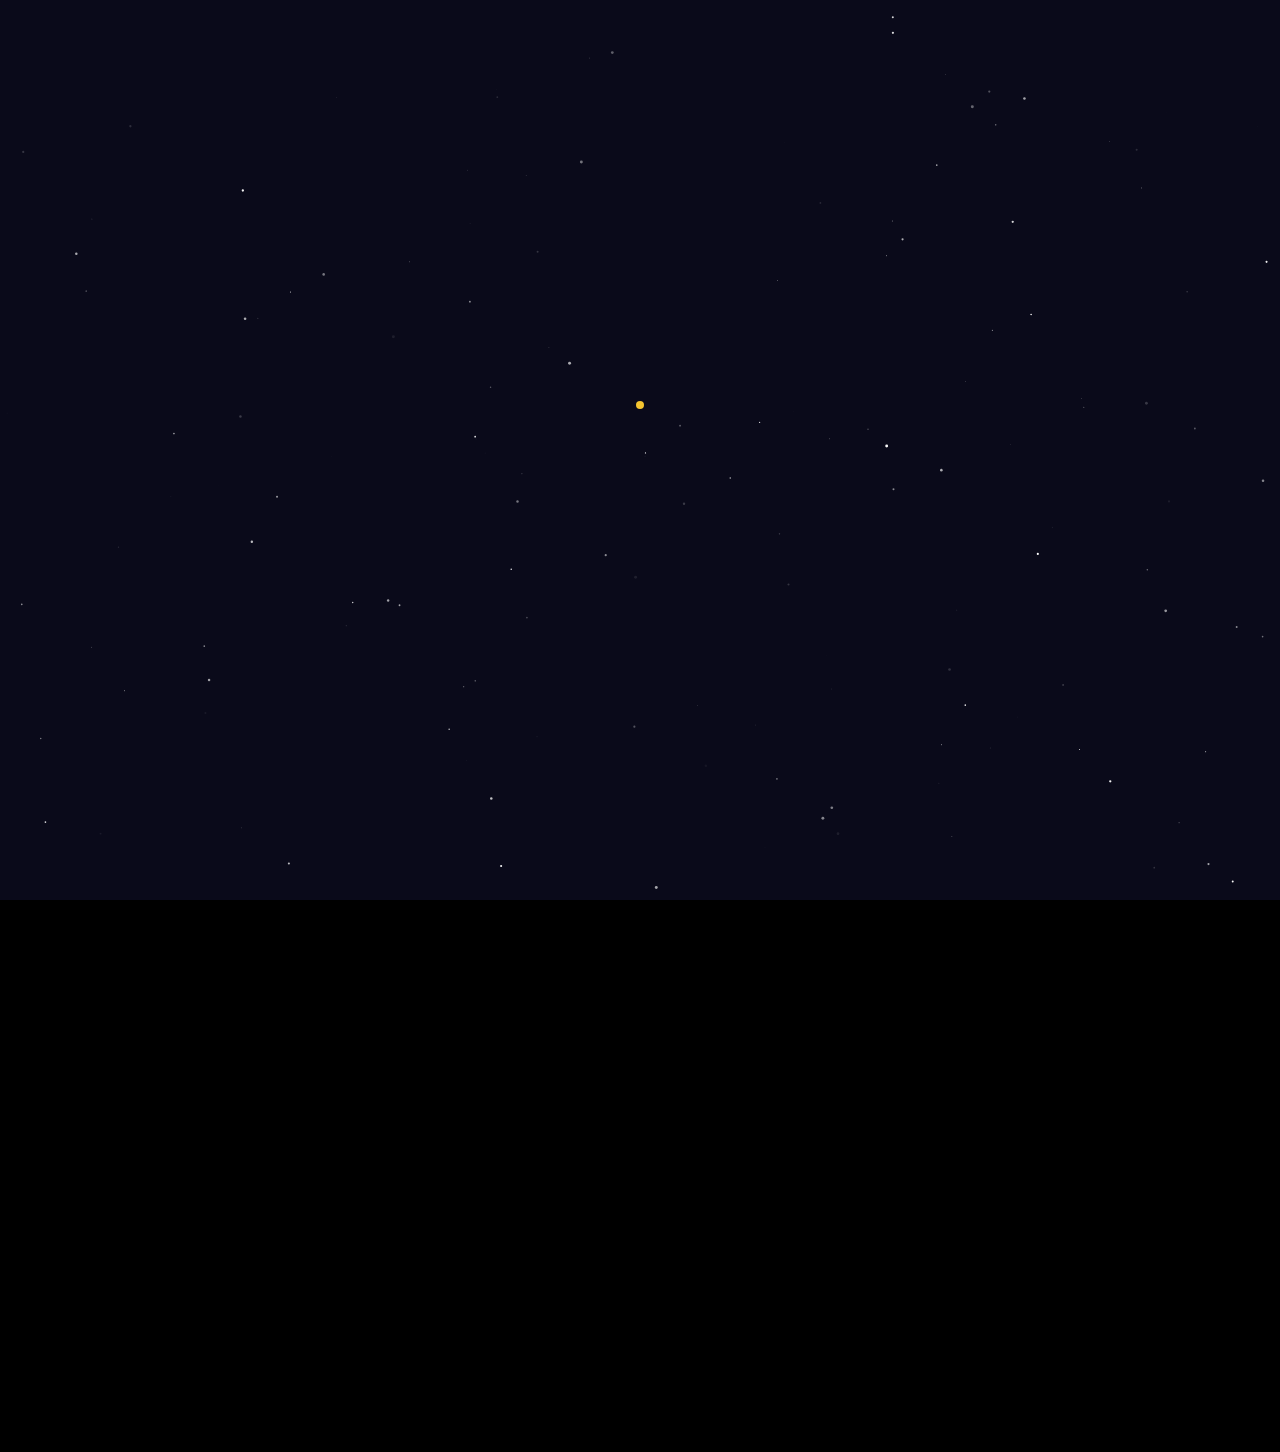
==== commit c9109a3e: "Update index.html" ====
--- a/index.html
+++ b/index.html
@@ -3,7 +3,7 @@
 <head>
     <meta charset="UTF-8">
     <meta name="viewport" content="width=device-width, initial-scale=1.0, maximum-scale=1.0, user-scalable=no">
-    <title>Anurag 2026 Surprises</title>
+    <title>Anushka 2026 Surprises</title>
     <link rel="stylesheet" href="style.css">
     <link href="https://fonts.googleapis.com/css2?family=Cinzel:wght@400;700&family=Dancing+Script:wght@400;700&family=Quicksand:wght@300;400;600&family=Playfair+Display:ital,wght@0,400;0,700;1,400&display=swap" rel="stylesheet">
 </head>
@@ -27,21 +27,16 @@
     </section>
 
     <section id="scene-2" class="scene red-mode">
-        <div class="envelope-wrapper">
-            <div class="envelope-body">
-                <img src="santa_top_left.png" class="env-cat-corner">
-                <div class="envelope-flap"></div>
-                <div class="sliding-card">
-                    <h2 class="fancy-header">Happy New Year my dearest Anurag</h2>
-                    <img src="final_cat_blend.png" class="mid-card-img" alt="New Year Image">
-                    <p class="card-sub">Thanks for being part of my 2025, now let's make 2026 even better!</p>
-                    <div class="bbq-zone">
-                        <div class="bbq-emoji">🍢🔥</div>
-                        <img src="strawberry_jump.gif" class="strawberry-cat">
-                    </div>
-                </div>
+        <img src="santa_top_left.png" class="corner-decoration top-left-cat">
+        <div class="red-card">
+            <h2 class="greeting-title">HAPPY NEW YEAR TO YOU ANUSHKA!</h2>
+            <p class="greeting-subtitle">Thanks for being part of my 2025, now let's make 2026 even better!</p>
+            <div class="bbq-wrapper">
+                <div class="bbq-icon">🍢🔥</div>
+                <img src="strawberry_jump.gif" class="bbq-cat-small">
             </div>
-            <button class="fancy-nav-btn" onclick="goToScene(3)">CONTINUE ➔</button>
+            <p class="continue-msg">Continue to see more surprises!</p>
+            <button class="red-next-btn" onclick="goToScene(3)">CONTINUE ➔</button>
         </div>
         <div class="made-with-care">MADE WITH CARE ❤️ GREETINGS</div>
     </section>
@@ -51,144 +46,143 @@
             <h2 class="bucket-title">Goals for 2026</h2>
             <h3 class="bucket-subtitle">Bucket List</h3>
             <div class="check-list">
-                <div class="check-item"><span class="box"></span> 🌍 Study hard for straight 4 months & get into dream med college</div>
-                <div class="check-item"><span class="box"></span> 📚 Love me always</div>
-                <div class="check-item"><span class="box"></span> 🧘‍♀️ Read a lot of books & take care of mind/body</div>
-                <div class="check-item"><span class="box"></span> ❤️ Eat healthy & spend quality time with me</div>
+                <div class="check-item"><span class="box checked"></span> 🌍 Visit a place you've always wanted to see</div>
+                <div class="check-item"><span class="box"></span> 📚 Learn or read more consistently</div>
+                <div class="check-item"><span class="box"></span> 🧘‍♀️ Take better care of your mind and body</div>
+                <div class="check-item"><span class="box"></span> ❤️ Spend quality time with people who matter</div>
             </div>
-            <button class="go-btn-large" onclick="goToScene(4)">LET'S GO! ➔</button>
+            <p class="ready-text">Ready to step into 2026?</p>
+            <button class="go-btn" onclick="goToScene(4)">LET'S GO! ➔</button>
         </div>
     </section>
 
     <section id="scene-4" class="scene light-mode scrollable">
         <div class="music-header">
-            <p class="dedicated-text">Dedicated To You</p>
-            <h2 class="section-title">Songs That Match Your Vibes 🎶</h2>
+            <p class="vibe-text">Dedicated To You</p>
+            <h2 class="vibe-title">Songs That Match Your Vibes 🎶</h2>
         </div>
 
-        <div class="cassette-container red-tape" onclick="toggleMusic('high_on_you.mp3', this)">
+        <div class="cassette-container" id="cassette-1" onclick="toggleMusic('high_on_you.mp3', this)">
             <div class="cassette-label">
-                <img src="song1.jpg" class="art-disk">
-                <div class="tape-info">
-                    <p class="song-name">High On You</p>
-                    <p class="vibe-sub">GOOD VIBES ONLY</p>
+                <img src="song1.jpg" class="album-art">
+                <div class="song-meta">
+                    <span class="tape-type">Type II / CrO2</span>
+                    <p class="tape-title">High On You</p>
+                    <p class="tape-sub">GOOD VIBES ONLY</p>
                 </div>
-                <div class="side-tag">SIDE A</div>
+                <div class="side-a">SIDE A</div>
             </div>
-            <div class="tape-gears">
-                <div class="gear-wheel"><span>+</span></div>
-                <div class="wave-box"><canvas class="wave-canvas"></canvas></div>
-                <div class="gear-wheel"><span>+</span></div>
+            <div class="tape-mechanism">
+                <div class="wheel left-wheel"><div class="plus-mark">+</div></div>
+                <div class="wave-container"><canvas class="wave-canvas"></canvas></div>
+                <div class="wheel right-wheel"><div class="plus-mark">+</div></div>
             </div>
         </div>
 
-        <div class="cassette-container pink-tape" onclick="toggleMusic('for_a_reason.mp3', this)">
+        <div class="cassette-container" onclick="toggleMusic('for_a_reason.mp3', this)">
             <div class="cassette-label">
-                <img src="song2.jpg" class="art-disk">
-                <div class="tape-info">
-                    <p class="song-name">For a Reason</p>
-                    <p class="vibe-sub">MOMENTS FEEL RIGHT</p>
+                <img src="song2.jpg" class="album-art">
+                <div class="song-meta">
+                    <span class="tape-type">Type II / CrO2</span>
+                    <p class="tape-title">For a Reason</p>
+                    <p class="tape-sub">SOME MOMENTS FEEL RIGHT</p>
                 </div>
-                <div class="side-tag">SIDE A</div>
+                <div class="side-a">SIDE A</div>
             </div>
-            <div class="tape-gears">
-                <div class="gear-wheel"><span>+</span></div>
-                <div class="wave-box"><canvas class="wave-canvas"></canvas></div>
-                <div class="gear-wheel"><span>+</span></div>
+            <div class="tape-mechanism">
+                <div class="wheel left-wheel"><div class="plus-mark">+</div></div>
+                <div class="wave-container"><canvas class="wave-canvas"></canvas></div>
+                <div class="wheel right-wheel"><div class="plus-mark">+</div></div>
             </div>
         </div>
 
-        <div class="cassette-container red-tape" onclick="toggleMusic('dil_ka_jo_haal.mp3', this)">
-            <div class="cassette-label">
-                <img src="pop_cat.gif" class="art-disk">
-                <div class="tape-info">
-                    <p class="song-name">Dil ka Jo Haal Hai</p>
-                    <p class="vibe-sub">PERFECT REFLECTIONS</p>
-                </div>
-                <div class="side-tag">SIDE A</div>
-            </div>
-            <div class="tape-gears">
-                <div class="gear-wheel"><span>+</span></div>
-                <div class="wave-box"><canvas class="wave-canvas"></canvas></div>
-                <div class="gear-wheel"><span>+</span></div>
-            </div>
-        </div>
-
-        <button class="fixed-next-btn gold-red-btn" onclick="goToScene(5)">NEXT ➔</button>
-        <div class="bottom-spacer"></div>
+        <button class="floating-next" onclick="goToScene(5)">NEXT ➔</button>
+        <div class="spacer"></div>
     </section>
 
     <section id="scene-5" class="scene light-mode scrollable">
         <div class="music-header">
             <p class="vibe-text">simple, honest & heartfelt</p>
             <h2 class="vibe-title">A Few Things I Want To Say To You ✨</h2>
+            <p class="tap-flip">Tap to flip 🖊</p>
         </div>
 
-        <div class="note-wrapper" onclick="this.classList.toggle('flipped')">
+        <div class="sticky-note-wrapper" onclick="this.classList.toggle('is-flipped')">
             <div class="note-inner">
-                <div class="note-front pink-note"><p>You make moments feel lighter 🤍</p></div>
-                <div class="note-back"><img src="flip1.jpg"></div>
+                <div class="note-front note-pink">
+                    <div class="tape-top"></div>
+                    <p class="note-text">You make moments feel lighter 🤍</p>
+                </div>
+                <div class="note-back">
+                    <img src="flip1.jpg">
+                    <p class="back-caption">Always grateful for you.</p>
+                </div>
             </div>
         </div>
 
-        <div class="note-wrapper" onclick="this.classList.toggle('flipped')">
+        <div class="sticky-note-wrapper" onclick="this.classList.toggle('is-flipped')">
             <div class="note-inner">
-                <div class="note-front yellow-note"><p>i Love you more than you know 💖</p></div>
-                <div class="note-back"><img src="flip3.jpg"></div>
+                <div class="note-front note-yellow">
+                    <div class="tape-top"></div>
+                    <p class="note-text">You're appreciated more than you know 🙂</p>
+                </div>
+                <div class="note-back">
+                    <img src="flip3.jpg">
+                    <p class="back-caption">Valid All Year ✨</p>
+                </div>
             </div>
         </div>
 
-        <div class="note-wrapper" onclick="this.classList.toggle('flipped')">
-            <div class="note-inner">
-                <div class="note-front blue-note"><p>New Year Voucher: Extra smiles 😄</p></div>
-                <div class="note-back"><img src="final_cat_blend.png"></div>
-            </div>
-        </div>
-
-        <button class="large-fancy-btn gold-red-btn" onclick="goToScene(6)">CONTINUE ➔</button>
-        <div class="bottom-spacer"></div>
+        <button class="pink-next-btn" onclick="goToScene(6)">Next ➔</button>
+        <div class="spacer"></div>
     </section>
 
-    <section id="scene-6" class="scene light-mode centered">
-        <div class="ready-box">
-            <div class="img-frame-small"><img src="ferrero_cat.png" alt="Ferrero"></div>
-            <h2 class="fancy-ready-text">Ready for 2026?</h2>
-            <p class="ready-sub">A new chapter is waiting to be written...</p>
+    <section id="scene-6" class="scene light-mode">
+        <div class="ferrero-wrapper">
+            <div class="ferrero-card">
+                <img src="ferrero_cat.png" alt="Ferrero Cat">
+            </div>
+            <h2 class="ready-title">Ready for 2026?</h2>
+            <p class="chapter-text">A new chapter is waiting to be written...</p>
             <button class="ignite-btn" onclick="goToScene(7)">IGNITE THE SPARK ✨</button>
         </div>
     </section>
 
-    <section id="scene-7" class="scene light-mode centered">
-        <div class="center-loader">
-            <img src="pop_cat.gif" class="loader-cat-small">
-            <p class="load-status">closing 2025 on a good note...</p>
-            <div class="bar-container"><div class="bar-fill"></div></div>
-            <p class="percent-text">PREPARING FOR 2026: <span id="perc-val">0%</span></p>
+    <section id="scene-7" class="scene light-mode">
+        <div class="content-center">
+            <img src="pop_cat.gif" class="loader-cat">
+            <p class="closing-text">closing 2025 on a good note...</p>
+            <div class="loading-bar-bg"><div class="loading-bar-fill"></div></div>
+            <p class="loading-perc">PREPARING SOMETHING FOR 2026: <span id="perc">0%</span></p>
         </div>
     </section>
 
-    <section id="scene-8" class="scene light-mode centered">
-        <div class="note-card-aesthetic">
-            <div class="card-header"><img src="final_cat_blend.png" class="header-img"></div>
-            <div class="card-body">
-                <p class="hey-text">Hey anurag,</p>
-                <h2 class="last-note-title">One Last Note my forever favourite boy💌</h2>
-                <p class="msg-text">As this new year begins, I wish for us more love, more understanding, more laughter... I love you more than I can ever explain. Happy New Year, my love 🤍</p>
-                <button class="seal-btn-aesthetic" onclick="goToScene(9)">SEAL IT ✉ 🔒</button>
+    <section id="scene-8" class="scene light-mode">
+        <div class="letter-box">
+            <div class="letter-top">
+                <img src="final_cat_blend.png" class="blend-header">
+            </div>
+            <div class="letter-content">
+                <p class="hey-anu">Hey Anuradha,</p>
+                <h2 class="note-title">One Last Note</h2>
+                <p class="main-para">As the new year begins, I just wanted to share a few good thoughts with you.</p>
+                <p class="main-para">I hope the coming year brings you peace, growth, and many small wins.</p>
+                <button class="seal-btn" onclick="goToScene(9)">SEAL IT ✉ 🔒</button>
             </div>
         </div>
     </section>
 
-    <section id="scene-9" class="scene light-mode decorated-shield centered">
-        <div class="shield-container">
-            <div class="shield-stars">✨ 🛡️ ✨</div>
-            <h2 class="sealed-text">Sealed ✉</h2>
-            <div class="type-box"><p id="typewriter-output"></p></div>
-            <button class="final-restart-btn" id="restart-journey" onclick="location.reload()">RESTART THE JOURNEY</button>
+    <section id="scene-9" class="scene light-mode">
+        <div class="content-center">
+            <h2 class="sealed-header">Sealed ✉</h2>
+            <div class="typewriter-box">
+                <p id="type-text"></p>
+            </div>
+            <button class="restart-btn" id="restart" onclick="location.reload()">RESTART THE JOURNEY</button>
         </div>
     </section>
 
-    <audio id="player-audio"></audio>
+    <audio id="global-audio"></audio>
     <script src="script.js"></script>
 </body>
 </html>
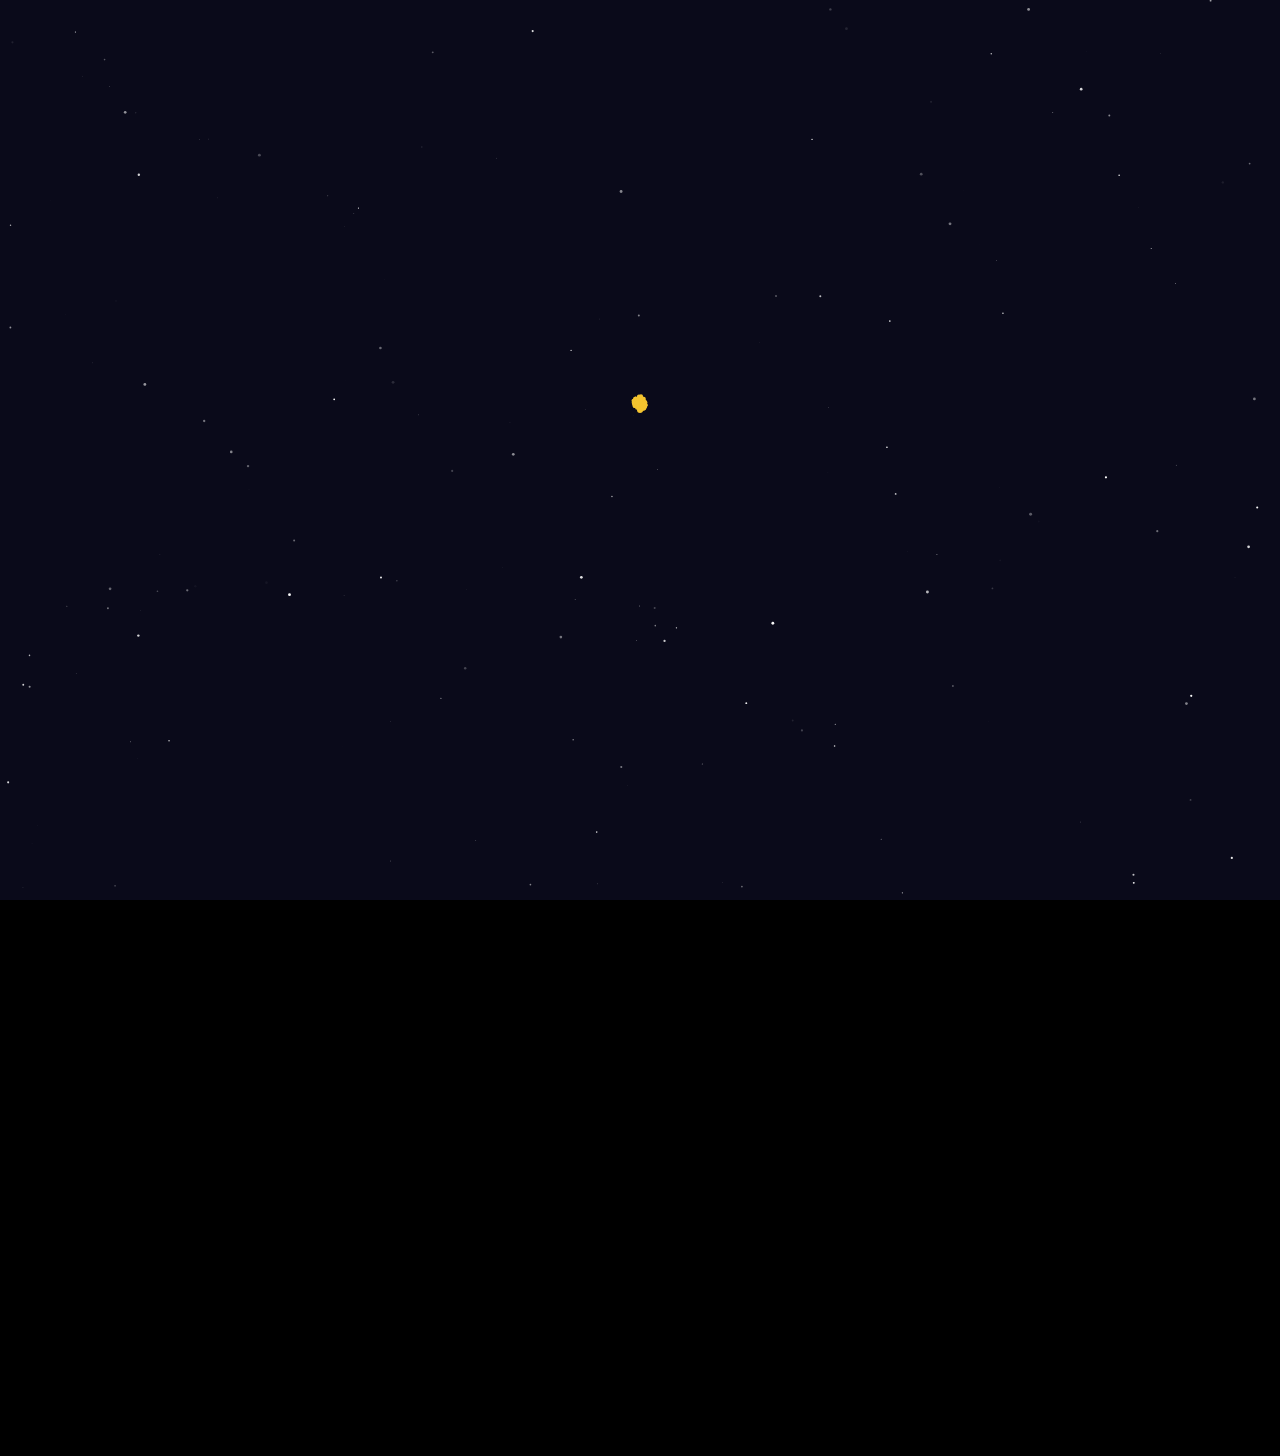
==== commit 7ba1bb7d: "Update index.html" ====
--- a/index.html
+++ b/index.html
@@ -3,9 +3,9 @@
 <head>
     <meta charset="UTF-8">
     <meta name="viewport" content="width=device-width, initial-scale=1.0, maximum-scale=1.0, user-scalable=no">
-    <title>Anushka 2026 Surprises</title>
+    <title>Surprise for Anushka</title>
     <link rel="stylesheet" href="style.css">
-    <link href="https://fonts.googleapis.com/css2?family=Cinzel:wght@400;700&family=Dancing+Script:wght@400;700&family=Quicksand:wght@300;400;600&family=Playfair+Display:ital,wght@0,400;0,700;1,400&display=swap" rel="stylesheet">
+    <link href="https://fonts.googleapis.com/css2?family=Dancing+Script:wght@400;700&family=Playfair+Display:ital,wght@0,400;0,700;1,400&family=Quicksand:wght@300;500;700&display=swap" rel="stylesheet">
 </head>
 <body>
 
@@ -19,170 +19,183 @@
                 <img src="pop_cat.gif" alt="Pop Cat">
             </div>
             <p class="italic-msg">See what i made for you</p>
-            <div class="btn-container">
-                <span class="sparkle">✦</span>
-                <button class="text-btn" onclick="goToScene(2)">STARTING THE JOURNEY</button>
-            </div>
-        </div>
-    </section>
+            <button class="text-btn" onclick="goToScene(2)">STARTING THE JOURNEY</button>
+        </section>
 
     <section id="scene-2" class="scene red-mode">
-        <img src="santa_top_left.png" class="corner-decoration top-left-cat">
-        <div class="red-card">
-            <h2 class="greeting-title">HAPPY NEW YEAR TO YOU ANUSHKA!</h2>
-            <p class="greeting-subtitle">Thanks for being part of my 2025, now let's make 2026 even better!</p>
-            <div class="bbq-wrapper">
-                <div class="bbq-icon">🍢🔥</div>
-                <img src="strawberry_jump.gif" class="bbq-cat-small">
-            </div>
-            <p class="continue-msg">Continue to see more surprises!</p>
-            <button class="red-next-btn" onclick="goToScene(3)">CONTINUE ➔</button>
-        </div>
-        <div class="made-with-care">MADE WITH CARE ❤️ GREETINGS</div>
+        <div class="envelope-wrapper">
+            <div class="envelope">
+                <div class="card-medium" id="main-card">
+                    <img src="santa_top_left.png" class="card-decor-top">
+                    <h2 class="card-title">HAPPY NEW YEAR TO YOU ANUSHKA!</h2>
+                    <p class="card-sub">Thanks for being part of my 2025, now let's make 2026 even better!</p>
+                    
+                    <div class="bbq-semicircle">
+                        <div class="bbq-item">🍢</div>
+                        <div class="bbq-item">🔥</div>
+                        <div class="bbq-item">🍢</div>
+                        <img src="strawberry_jump.gif" class="bbq-cat">
+                    </div>
+
+                    <button class="card-btn" onclick="goToScene(3)">Continue to see more surprises!</button>
+                </div>
+            </div>
+            <div class="envelope-front"></div>
+        </div>
     </section>
 
     <section id="scene-3" class="scene light-mode">
-        <div class="bucket-container">
+        <div class="bucket-card">
             <h2 class="bucket-title">Goals for 2026</h2>
-            <h3 class="bucket-subtitle">Bucket List</h3>
-            <div class="check-list">
-                <div class="check-item"><span class="box checked"></span> 🌍 Visit a place you've always wanted to see</div>
-                <div class="check-item"><span class="box"></span> 📚 Learn or read more consistently</div>
-                <div class="check-item"><span class="box"></span> 🧘‍♀️ Take better care of your mind and body</div>
-                <div class="check-item"><span class="box"></span> ❤️ Spend quality time with people who matter</div>
-            </div>
-            <p class="ready-text">Ready to step into 2026?</p>
-            <button class="go-btn" onclick="goToScene(4)">LET'S GO! ➔</button>
+            <h3 class="bucket-sub">Bucket List</h3>
+            <div class="aesthetic-list">
+                <div class="list-row"><span class="tick-box checked">✔</span> 🌍 Visit a place you've always wanted</div>
+                <div class="list-row"><span class="tick-box"></span> 📚 Learn or read more consistently</div>
+                <div class="list-row"><span class="tick-box"></span> 🧘‍♀️ Take better care of mind & body</div>
+                <div class="list-row"><span class="tick-box"></span> ❤️ Spend quality time with loved ones</div>
+            </div>
+            <button class="aesthetic-btn" onclick="goToScene(4)">LET'S GO! ➔</button>
         </div>
     </section>
 
     <section id="scene-4" class="scene light-mode scrollable">
         <div class="music-header">
-            <p class="vibe-text">Dedicated To You</p>
-            <h2 class="vibe-title">Songs That Match Your Vibes 🎶</h2>
-        </div>
-
-        <div class="cassette-container" id="cassette-1" onclick="toggleMusic('high_on_you.mp3', this)">
-            <div class="cassette-label">
-                <img src="song1.jpg" class="album-art">
-                <div class="song-meta">
-                    <span class="tape-type">Type II / CrO2</span>
-                    <p class="tape-title">High On You</p>
-                    <p class="tape-sub">GOOD VIBES ONLY</p>
-                </div>
-                <div class="side-a">SIDE A</div>
-            </div>
-            <div class="tape-mechanism">
-                <div class="wheel left-wheel"><div class="plus-mark">+</div></div>
-                <div class="wave-container"><canvas class="wave-canvas"></canvas></div>
-                <div class="wheel right-wheel"><div class="plus-mark">+</div></div>
-            </div>
-        </div>
-
-        <div class="cassette-container" onclick="toggleMusic('for_a_reason.mp3', this)">
-            <div class="cassette-label">
-                <img src="song2.jpg" class="album-art">
-                <div class="song-meta">
-                    <span class="tape-type">Type II / CrO2</span>
-                    <p class="tape-title">For a Reason</p>
-                    <p class="tape-sub">SOME MOMENTS FEEL RIGHT</p>
-                </div>
-                <div class="side-a">SIDE A</div>
-            </div>
-            <div class="tape-mechanism">
-                <div class="wheel left-wheel"><div class="plus-mark">+</div></div>
-                <div class="wave-container"><canvas class="wave-canvas"></canvas></div>
-                <div class="wheel right-wheel"><div class="plus-mark">+</div></div>
-            </div>
-        </div>
-
-        <button class="floating-next" onclick="goToScene(5)">NEXT ➔</button>
+            <p class="handwriting-small">Dedicated To You</p>
+            <h2 class="stylish-title">Songs That Match Your Vibes 🎶</h2>
+        </div>
+
+        <div class="cassette-player" onclick="toggleMusic('high_on_you.mp3', this)">
+            <div class="label">
+                <img src="song1.jpg" class="art-large">
+                <div class="meta">
+                    <p class="t-title">High On You</p>
+                    <p class="t-sub">GOOD VIBES ONLY</p>
+                </div>
+            </div>
+            <div class="mech">
+                <div class="spool"><div class="plus">+</div></div>
+                <div class="wave-box"><canvas class="wave-c"></canvas></div>
+                <div class="spool"><div class="plus">+</div></div>
+            </div>
+        </div>
+
+        <div class="cassette-player" onclick="toggleMusic('for_a_reason.mp3', this)">
+            <div class="label">
+                <img src="song2.jpg" class="art-large">
+                <div class="meta">
+                    <p class="t-title">For a Reason</p>
+                    <p class="t-sub">SOME MOMENTS FEEL RIGHT</p>
+                </div>
+            </div>
+            <div class="mech">
+                <div class="spool"><div class="plus">+</div></div>
+                <div class="wave-box"><canvas class="wave-c"></canvas></div>
+                <div class="spool"><div class="plus">+</div></div>
+            </div>
+        </div>
+
+        <div class="cassette-player" onclick="toggleMusic('dil_ka_jo_haal.mp3', this)">
+            <div class="label">
+                <img src="song1.jpg" class="art-large">
+                <div class="meta">
+                    <p class="t-title">Dil Ka Jo Haal Hai</p>
+                    <p class="t-sub">PERFECT REFLECTIONS</p>
+                </div>
+            </div>
+            <div class="mech">
+                <div class="spool"><div class="plus">+</div></div>
+                <div class="wave-box"><canvas class="wave-c"></canvas></div>
+                <div class="spool"><div class="plus">+</div></div>
+            </div>
+        </div>
+
+        <button class="next-btn-cute" onclick="goToScene(5)">Next Surprises ➔</button>
         <div class="spacer"></div>
     </section>
 
     <section id="scene-5" class="scene light-mode scrollable">
         <div class="music-header">
-            <p class="vibe-text">simple, honest & heartfelt</p>
-            <h2 class="vibe-title">A Few Things I Want To Say To You ✨</h2>
-            <p class="tap-flip">Tap to flip 🖊</p>
-        </div>
-
-        <div class="sticky-note-wrapper" onclick="this.classList.toggle('is-flipped')">
-            <div class="note-inner">
-                <div class="note-front note-pink">
-                    <div class="tape-top"></div>
-                    <p class="note-text">You make moments feel lighter 🤍</p>
-                </div>
-                <div class="note-back">
+            <p class="handwriting-small">simple, honest & heartfelt</p>
+            <h2 class="stylish-title">A Few Things I Want To Say ✨</h2>
+        </div>
+
+        <div class="flip-note" onclick="this.classList.toggle('flipped')">
+            <div class="f-inner">
+                <div class="f-front pink">
+                    <div class="tape-piece"></div>
+                    <p class="f-text">You make moments feel lighter 🤍</p>
+                </div>
+                <div class="f-back">
                     <img src="flip1.jpg">
-                    <p class="back-caption">Always grateful for you.</p>
-                </div>
-            </div>
-        </div>
-
-        <div class="sticky-note-wrapper" onclick="this.classList.toggle('is-flipped')">
-            <div class="note-inner">
-                <div class="note-front note-yellow">
-                    <div class="tape-top"></div>
-                    <p class="note-text">You're appreciated more than you know 🙂</p>
-                </div>
-                <div class="note-back">
+                    <p class="caption">Stay exactly as you are.</p>
+                </div>
+            </div>
+        </div>
+
+        <div class="flip-note" onclick="this.classList.toggle('flipped')">
+            <div class="f-inner">
+                <div class="f-front yellow">
+                    <div class="tape-piece"></div>
+                    <p class="f-text">You're appreciated more than you know 🙂</p>
+                </div>
+                <div class="f-back">
                     <img src="flip3.jpg">
-                    <p class="back-caption">Valid All Year ✨</p>
-                </div>
-            </div>
-        </div>
-
-        <button class="pink-next-btn" onclick="goToScene(6)">Next ➔</button>
+                    <div class="stamp-2026">2026</div>
+                    <p class="caption">Valid All Year ✨</p>
+                </div>
+            </div>
+        </div>
+
+        <button class="aesthetic-btn" onclick="goToScene(6)">Next ➔</button>
         <div class="spacer"></div>
     </section>
 
     <section id="scene-6" class="scene light-mode">
-        <div class="ferrero-wrapper">
-            <div class="ferrero-card">
-                <img src="ferrero_cat.png" alt="Ferrero Cat">
-            </div>
-            <h2 class="ready-title">Ready for 2026?</h2>
-            <p class="chapter-text">A new chapter is waiting to be written...</p>
+        <div class="cute-square-box">
+            <div class="ferrero-img-container">
+                <img src="ferrero_cat.png">
+            </div>
+            <h2 class="stylish-title-large">Ready for 2026?</h2>
+            <p class="sub-fade">A new chapter is waiting to be written...</p>
             <button class="ignite-btn" onclick="goToScene(7)">IGNITE THE SPARK ✨</button>
         </div>
     </section>
 
     <section id="scene-7" class="scene light-mode">
         <div class="content-center">
-            <img src="pop_cat.gif" class="loader-cat">
-            <p class="closing-text">closing 2025 on a good note...</p>
-            <div class="loading-bar-bg"><div class="loading-bar-fill"></div></div>
-            <p class="loading-perc">PREPARING SOMETHING FOR 2026: <span id="perc">0%</span></p>
+            <img src="pop_cat.gif" class="loading-gif">
+            <p class="loading-text-fancy">closing 2025 on a good note...</p>
+            <div class="bar-container"><div class="bar-fill" id="loadBar"></div></div>
+            <p class="bar-perc">PREPARING FOR 2026: <span id="loadText">0%</span></p>
         </div>
     </section>
 
     <section id="scene-8" class="scene light-mode">
-        <div class="letter-box">
-            <div class="letter-top">
-                <img src="final_cat_blend.png" class="blend-header">
-            </div>
-            <div class="letter-content">
-                <p class="hey-anu">Hey Anuradha,</p>
-                <h2 class="note-title">One Last Note</h2>
-                <p class="main-para">As the new year begins, I just wanted to share a few good thoughts with you.</p>
-                <p class="main-para">I hope the coming year brings you peace, growth, and many small wins.</p>
-                <button class="seal-btn" onclick="goToScene(9)">SEAL IT ✉ 🔒</button>
+        <div class="letter-aesthetic">
+            <div class="letter-top-blend">
+                <img src="final_cat_blend.png">
+            </div>
+            <div class="letter-content-main">
+                <p class="anu-name">Hey Anuradha,</p>
+                <h2 class="note-head">One Last Note</h2>
+                <p class="note-p">As the new year begins, I just wanted to share a few good thoughts with you.</p>
+                <p class="note-p">I hope the coming year brings you peace, growth, and many small wins.</p>
+                <button class="seal-btn-cute" onclick="goToScene(9)">SEAL IT ✉ 🔒</button>
             </div>
         </div>
     </section>
 
     <section id="scene-9" class="scene light-mode">
         <div class="content-center">
-            <h2 class="sealed-header">Sealed ✉</h2>
-            <div class="typewriter-box">
-                <p id="type-text"></p>
-            </div>
-            <button class="restart-btn" id="restart" onclick="location.reload()">RESTART THE JOURNEY</button>
-        </div>
-    </section>
-
-    <audio id="global-audio"></audio>
+            <h2 class="sealed-label">Sealed ✉</h2>
+            <div class="final-type-box">
+                <p id="finalTypewriter"></p>
+            </div>
+            <button class="restart-btn-final" id="restartBtn" onclick="location.reload()">RESTART THE JOURNEY</button>
+        </div>
+    </section>
+
+    <audio id="player"></audio>
     <script src="script.js"></script>
 </body>
 </html>
--- a/style.css
+++ b/style.css
@@ -1,54 +1,101 @@
-/* --- RESET & FONTS --- */
-* { margin: 0; padding: 0; box-sizing: border-box; }
+/* --- UNIVERSAL & FONTS --- */
+* { margin: 0; padding: 0; box-sizing: border-box; -webkit-tap-highlight-color: transparent; }
 body { font-family: 'Quicksand', sans-serif; overflow: hidden; height: 100vh; width: 100vw; background: #000; }
 
-.dark-mode { background: #0a0a1a; }
-.red-mode { background: #d32f2f; }
-.light-mode { background: #FFF8E7; }
+/* THEMES */
+.dark-mode { background: #0a0a1a; color: white; }
+.light-mode { background: #FFF8E7; color: #4a4a4a; }
+.red-mode { background: #E63946; color: white; }
 
 /* SCENE MANAGEMENT */
-.scene { position: absolute; inset: 0; opacity: 0; pointer-events: none; transition: opacity 0.6s ease; display: flex; flex-direction: column; align-items: center; }
+.scene { position: absolute; top: 0; left: 0; width: 100%; height: 100%; opacity: 0; pointer-events: none; transition: opacity 0.6s ease; display: flex; flex-direction: column; align-items: center; }
 .scene.active { opacity: 1; pointer-events: all; z-index: 10; }
 .scrollable { overflow-y: auto; display: block; }
 
-/* SCENE 1: INTRO */
-#star-canvas, #firework-canvas { position: absolute; inset: 0; z-index: 1; pointer-events: none; }
-.content-center { position: relative; z-index: 100; height: 100%; display: flex; flex-direction: column; justify-content: center; align-items: center; text-align: center; }
-.hidden-content { opacity: 0; transform: translateY(20px); transition: 1.5s; }
+/* --- SCENE 1: STAR & FIREWORK --- */
+#star-canvas, #firework-canvas { position: absolute; top: 0; left: 0; width: 100%; height: 100%; pointer-events: none; }
+.content-center { display: flex; flex-direction: column; justify-content: center; align-items: center; height: 100%; width: 100%; text-align: center; padding: 20px; z-index: 20; position: relative; }
+.hidden-content { opacity: 0; transform: translateY(20px); transition: all 1.5s ease; }
 .visible-content { opacity: 1; transform: translateY(0); }
-.year-title { font-family: 'Playfair Display', serif; font-size: 5rem; background: linear-gradient(#fff, #f4c430); -webkit-background-clip: text; color: transparent; }
+.year-title { font-family: 'Cinzel', serif; font-size: 5rem; font-weight: 700; color: transparent; background: linear-gradient(to bottom, #fff, #f4c430); -webkit-background-clip: text; margin: 10px 0; }
+.cat-box img { width: 110px; border: 2.5px solid #f4c430; padding: 5px; background: rgba(0,0,0,0.2); }
+.text-btn { background: none; border: none; border-bottom: 1.5px solid #f4c430; color: #f4c430; font-family: 'Cinzel'; letter-spacing: 2px; padding-bottom: 5px; cursor: pointer; margin-top: 25px; }
 
-/* SCENE 2: ENVELOPE SE NIKALTA CARD */
-.envelope-wrapper { position: relative; margin-top: 150px; width: 320px; height: 220px; }
-.envelope-back { position: absolute; inset: 0; background: #b71c1c; border-radius: 5px; }
-.envelope-front { 
-    position: absolute; inset: 0; z-index: 10;
-    border-left: 160px solid transparent; border-right: 160px solid transparent;
-    border-bottom: 110px solid #e53935; border-top: 0;
-}
-.card-medium { 
-    background: white; width: 290px; padding: 25px 15px; border-radius: 8px; color: #d32f2f; 
-    text-align: center; position: absolute; bottom: 10px; left: 15px; z-index: 5;
-    transition: transform 2s cubic-bezier(0.17, 0.67, 0.83, 0.67);
-}
-.scene.active .card-medium { transform: translateY(-140px); } /* Card Slide Out */
+/* --- SCENE 2: RED GREETING --- */
+.red-card { background: white; width: 85%; padding: 40px 20px; border-radius: 12px; color: #E63946; text-align: center; box-shadow: 0 10px 30px rgba(0,0,0,0.2); position: relative; margin-top: 60px; }
+.corner-decoration { position: absolute; width: 110px; z-index: 20; }
+.top-left-cat { top: -20px; left: -20px; }
+.greeting-title { font-family: 'Cinzel'; font-size: 1.2rem; line-height: 1.4; margin-bottom: 15px; }
+.greeting-subtitle { font-family: 'Quicksand'; font-size: 0.9rem; color: #555; }
+.bbq-wrapper { margin: 25px 0; display: flex; flex-direction: column; align-items: center; }
+.bbq-icon { font-size: 4rem; margin-bottom: 10px; }
+.bbq-cat-small { width: 50px; }
+.red-next-btn { background: #E63946; color: white; border: none; padding: 12px 30px; border-radius: 50px; font-weight: bold; margin-top: 20px; cursor: pointer; }
+.made-with-care { position: absolute; bottom: 30px; font-size: 0.7rem; letter-spacing: 2px; opacity: 0.8; }
 
-.santa-top-left { position: absolute; top: -10px; left: -10px; width: 75px; }
-.bbq-semicircle { display: flex; justify-content: center; align-items: flex-end; gap: 12px; margin: 20px 0; }
-.strawberry-gif { width: 45px; margin-left: -5px; }
+/* --- SCENE 3: BUCKET LIST --- */
+.bucket-container { background: white; width: 85%; height: 75%; border-radius: 15px; padding: 40px 25px; margin-top: 60px; box-shadow: 0 5px 15px rgba(0,0,0,0.05); text-align: center; }
+.bucket-title { font-family: 'Playfair Display'; font-size: 1.8rem; font-weight: 700; color: #333; }
+.bucket-subtitle { font-family: 'Dancing Script'; font-size: 2.2rem; color: #E63946; margin-bottom: 30px; }
+.check-list { text-align: left; }
+.check-item { margin-bottom: 20px; display: flex; align-items: center; font-size: 0.95rem; color: #555; font-weight: 600; }
+.box { width: 22px; height: 22px; border: 2px solid #E63946; margin-right: 15px; border-radius: 4px; position: relative; }
+.box.checked::after { content: '✓'; position: absolute; top: -3px; left: 3px; color: #E63946; font-size: 1.2rem; font-weight: bold; }
+.go-btn { background: #E63946; color: white; border: none; padding: 15px 50px; border-radius: 50px; font-weight: 800; margin-top: 40px; width: 100%; box-shadow: 0 4px 10px rgba(230,57,70,0.3); }
 
-/* SCENE 4: MUSIC PLAYER */
-.cassette-box { width: 340px; background: #c0392b; border-radius: 15px; margin: 25px auto; padding: 15px; color: white; cursor: pointer; transition: transform 0.3s; }
-.cassette-box.playing { animation: smoothShake 0.6s infinite alternate ease-in-out; }
-@keyframes smoothShake { from { transform: rotate(-1deg); } to { transform: rotate(1deg); } }
+/* --- SCENE 4: MUSIC --- */
+.music-header { text-align: center; padding: 50px 20px 20px; }
+.vibe-text { font-family: 'Dancing Script'; font-size: 1.3rem; color: #E63946; }
+.vibe-title { font-family: 'Cinzel'; font-size: 1.2rem; margin-top: 5px; }
+.cassette-container { width: 330px; height: 180px; background: #c0392b; border-radius: 12px; margin: 30px auto; padding: 15px; position: relative; box-shadow: 0 10px 20px rgba(0,0,0,0.15); transition: 0.2s; }
+.cassette-label { background: #ecf0f1; height: 60%; border-radius: 5px; display: flex; align-items: center; padding: 10px; color: #333; }
+.album-art { width: 75px; height: 75px; border-radius: 50%; object-fit: cover; border: 3px solid #c0392b; margin-right: 15px; }
+.tape-title { font-family: 'Dancing Script'; font-size: 1.5rem; font-weight: bold; }
+.tape-sub { font-size: 0.6rem; color: #888; font-weight: bold; margin-top: 2px; }
+.side-a { position: absolute; right: 25px; top: 25px; font-weight: 900; font-size: 0.7rem; color: #555; }
+.tape-mechanism { display: flex; justify-content: space-between; align-items: center; margin-top: 15px; padding: 0 35px; }
+.wheel { width: 35px; height: 35px; background: white; border-radius: 50%; border: 3px solid #333; display: flex; align-items: center; justify-content: center; position: relative; }
+.plus-mark { font-weight: 900; color: #333; font-size: 1.2rem; }
+.wave-container { width: 80px; height: 25px; background: rgba(0,0,0,0.2); border-radius: 5px; overflow: hidden; }
+.wave-canvas { width: 100%; height: 100%; }
 
-.c-label { background: #f5f5f5; border-radius: 10px; display: flex; align-items: center; padding: 12px; color: #333; }
-.art-large { width: 95px; height: 95px; border-radius: 50%; border: 4px solid #c0392b; object-fit: cover; }
-.c-mech { display: flex; justify-content: space-around; align-items: center; margin-top: 18px; }
-.spool { width: 40px; height: 40px; background: white; border-radius: 50%; border: 3px solid #333; display: flex; align-items: center; justify-content: center; color: #333; font-weight: 900; }
-.playing .spool { animation: spin 2s linear infinite; }
-@keyframes spin { to { transform: rotate(360deg); } }
-.wave-mid { width: 110px; height: 35px; background: rgba(0,0,0,0.15); border-radius: 5px; position: relative; top: 3px; }
+/* ANIMATIONS WHEN PLAYING */
+.cassette-container.playing { animation: shaky 0.1s infinite; border: 2px solid #f1c40f; }
+@keyframes shaky { 0% { transform: rotate(0.2deg); } 100% { transform: rotate(-0.2deg); } }
+.cassette-container.playing .wheel { animation: spin 2s linear infinite; }
+@keyframes spin { 100% { transform: rotate(360deg); } }
+.floating-next { position: fixed; bottom: 25px; right: 25px; background: #E63946; color: white; border: none; padding: 12px 30px; border-radius: 50px; font-weight: bold; box-shadow: 0 5px 15px rgba(0,0,0,0.2); }
 
-.stylish-h2 { font-family: 'Playfair Display'; font-style: italic; color: #333; }
-.cute-floating-next { position: fixed; bottom: 25px; right: 25px; background: #e74c3c; color: white; border: none; padding: 12px 25px; border-radius: 50px; font-weight: bold; box-shadow: 0 5px 15px rgba(0,0,0,0.2); }
+/* --- SCENE 5: FLIP CARDS --- */
+.sticky-note-wrapper { perspective: 1000px; width: 280px; height: 320px; margin: 30px auto; }
+.note-inner { position: relative; width: 100%; height: 100%; transition: transform 0.8s; transform-style: preserve-3d; }
+.is-flipped .note-inner { transform: rotateY(180deg); }
+.note-front, .note-back { position: absolute; width: 100%; height: 100%; backface-visibility: hidden; border-radius: 10px; box-shadow: 0 5px 15px rgba(0,0,0,0.1); padding: 25px; display: flex; flex-direction: column; justify-content: center; align-items: center; }
+.note-back { transform: rotateY(180deg); background: white; }
+.note-back img { width: 100%; border-radius: 5px; height: 180px; object-fit: cover; }
+.back-caption { font-family: 'Dancing Script'; font-size: 1.4rem; color: #E63946; margin-top: 15px; }
+.tape-top { width: 90px; height: 25px; background: rgba(255, 255, 255, 0.4); position: absolute; top: -10px; left: 50%; transform: translateX(-50%) rotate(-2deg); box-shadow: 0 1px 3px rgba(0,0,0,0.1); }
+.note-pink { background: #ffcdd2; transform: rotate(-1deg); }
+.note-yellow { background: #fff9c4; transform: rotate(1deg); }
+.note-text { font-family: 'Dancing Script'; font-size: 1.8rem; text-align: center; color: #333; font-weight: bold; }
+
+/* --- SCENE 6: FERRERO --- */
+.ferrero-card { background: white; padding: 15px; border-radius: 10px; box-shadow: 0 10px 30px rgba(0,0,0,0.05); transform: rotate(-2deg); margin-bottom: 35px; }
+.ferrero-card img { width: 220px; border-radius: 4px; }
+.ready-title { font-family: 'Dancing Script'; font-size: 2.8rem; color: #333; }
+.chapter-text { font-style: italic; color: #888; margin: 10px 0 40px; }
+.ignite-btn { border: 2px solid #f4c430; background: transparent; color: #f4c430; padding: 15px 40px; border-radius: 50px; font-weight: bold; cursor: pointer; }
+
+/* --- SCENE 8: ONE LAST NOTE --- */
+.letter-box { background: white; width: 85%; border-radius: 12px; overflow: hidden; box-shadow: 0 10px 30px rgba(0,0,0,0.08); }
+.blend-header { width: 100%; height: 200px; object-fit: cover; mask-image: linear-gradient(to bottom, rgba(0,0,0,1) 70%, rgba(0,0,0,0)); -webkit-mask-image: linear-gradient(to bottom, rgba(0,0,0,1) 70%, rgba(0,0,0,0)); }
+.letter-content { padding: 30px; text-align: left; }
+.hey-anu { font-family: 'Dancing Script'; color: #f4c430; font-size: 1.5rem; }
+.note-title { font-family: 'Playfair Display'; font-size: 2.2rem; margin: 10px 0 20px; }
+.main-para { font-size: 0.95rem; line-height: 1.6; color: #555; margin-bottom: 15px; }
+.seal-btn { background: #333; color: white; width: 100%; padding: 15px; border-radius: 50px; border: none; font-weight: bold; margin-top: 15px; }
+
+/* --- SCENE 9: SEALED --- */
+.typewriter-box { background: white; padding: 40px 20px; border-radius: 15px; width: 85%; margin: 30px 0; min-height: 120px; display: flex; align-items: center; }
+.handwriting-big { font-family: 'Dancing Script'; font-size: 1.8rem; color: #f4c430; line-height: 1.5; text-align: center; }
+.restart-btn { opacity: 0; pointer-events: none; transition: 1s; border: 2px solid #f4c430; color: #f4c430; background: transparent; padding: 12px 35px; border-radius: 50px; font-weight: bold; }
